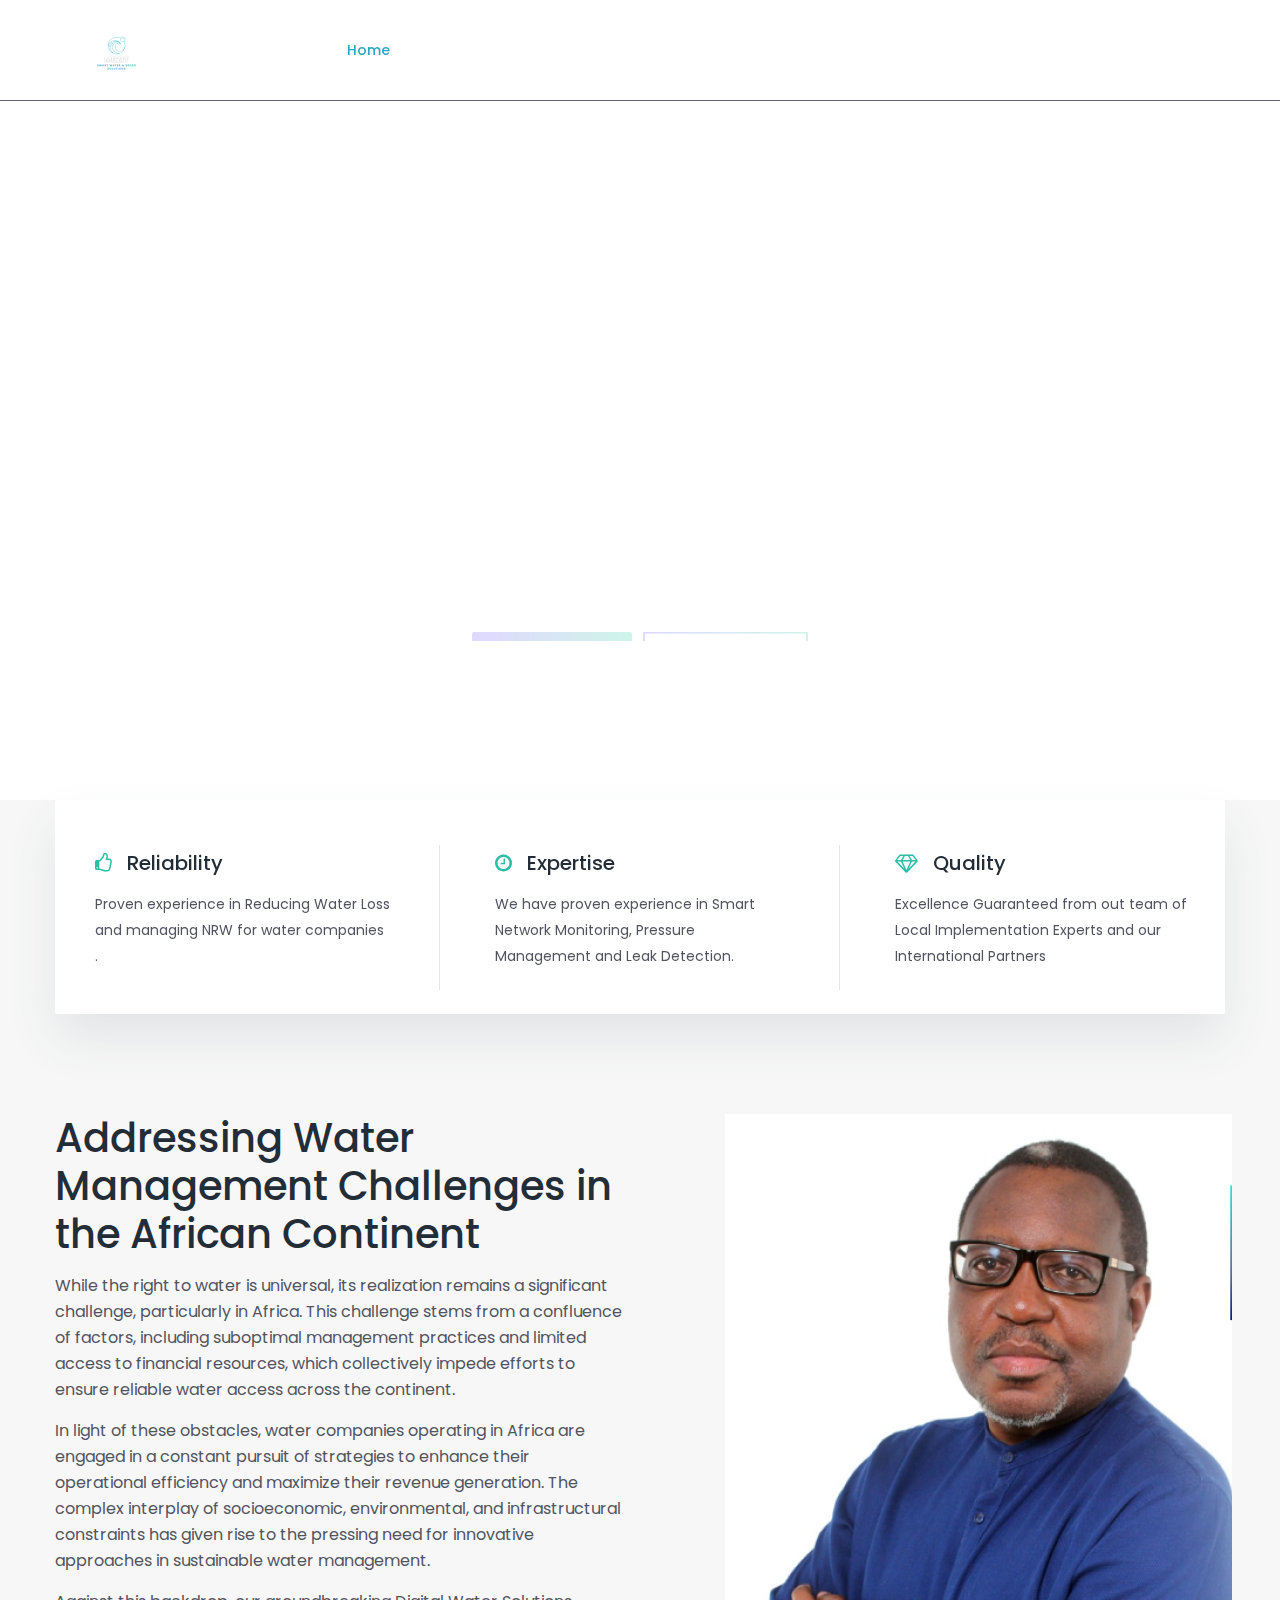
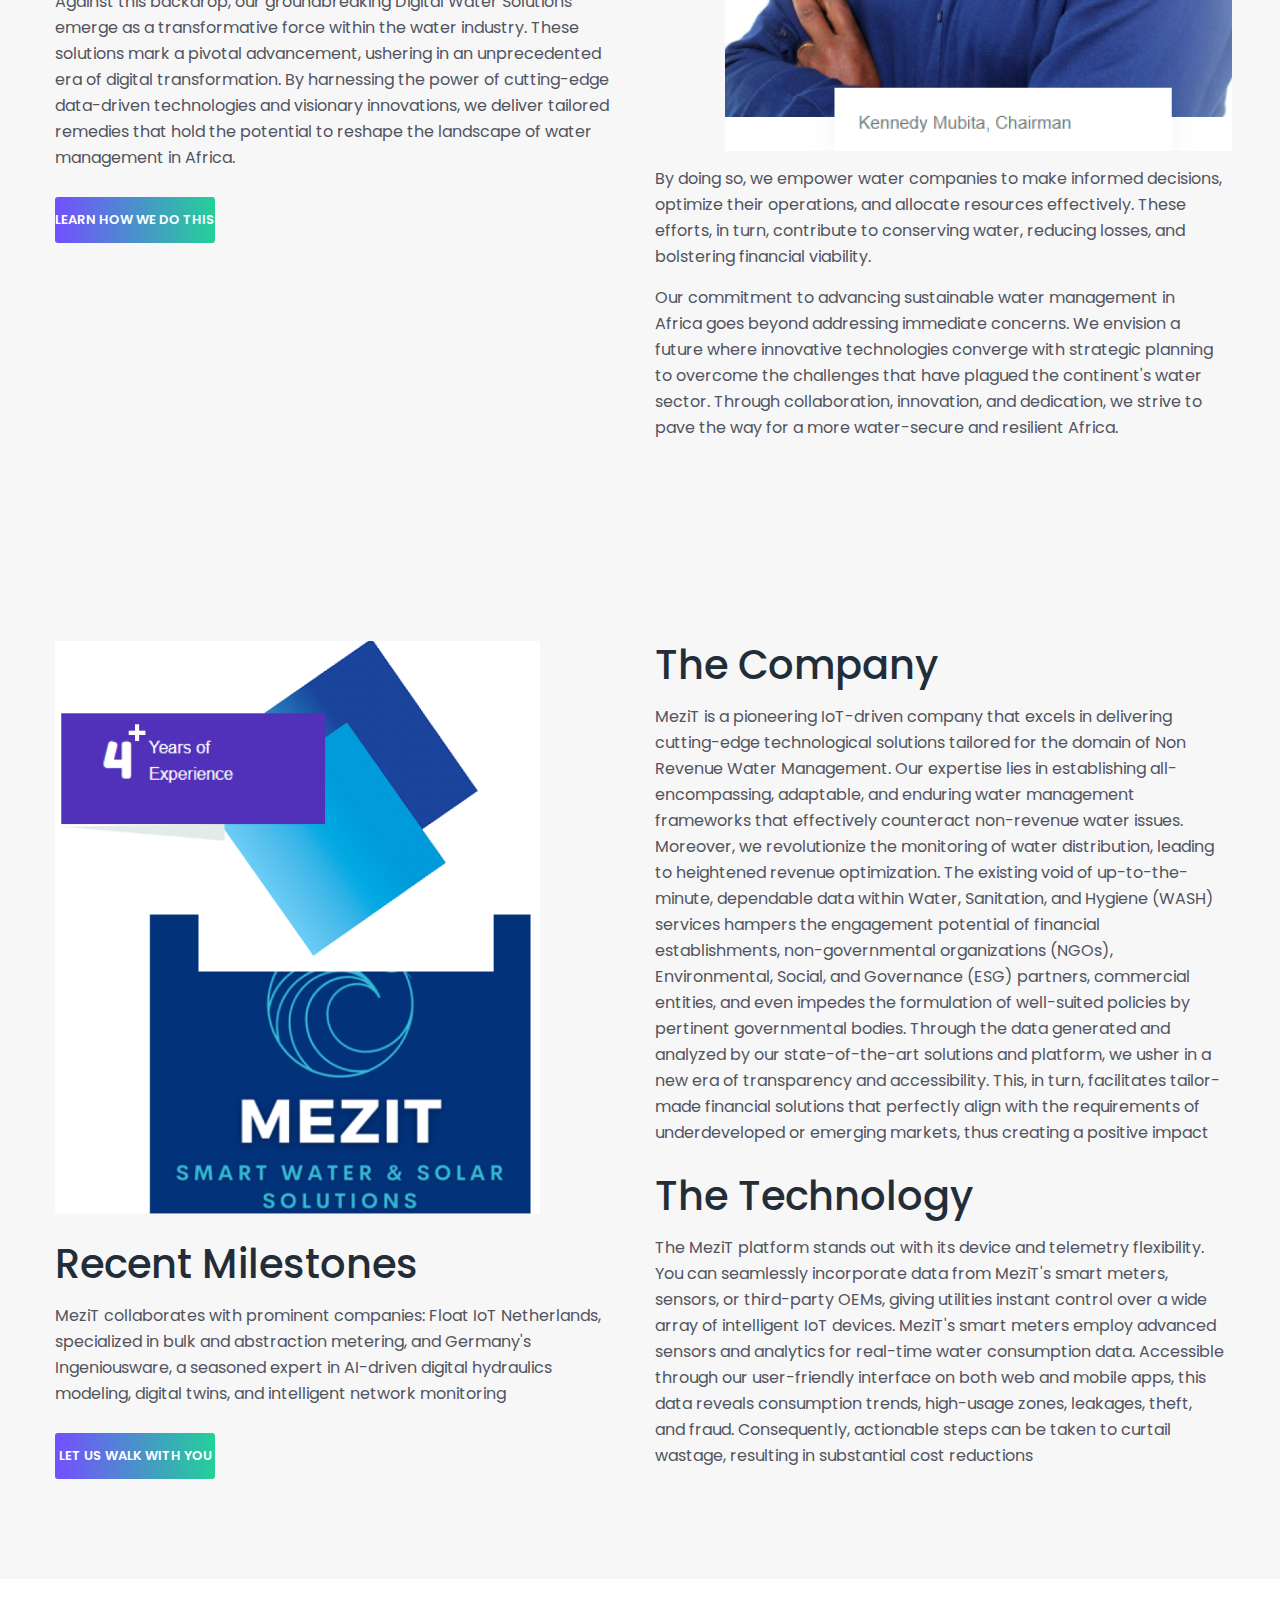
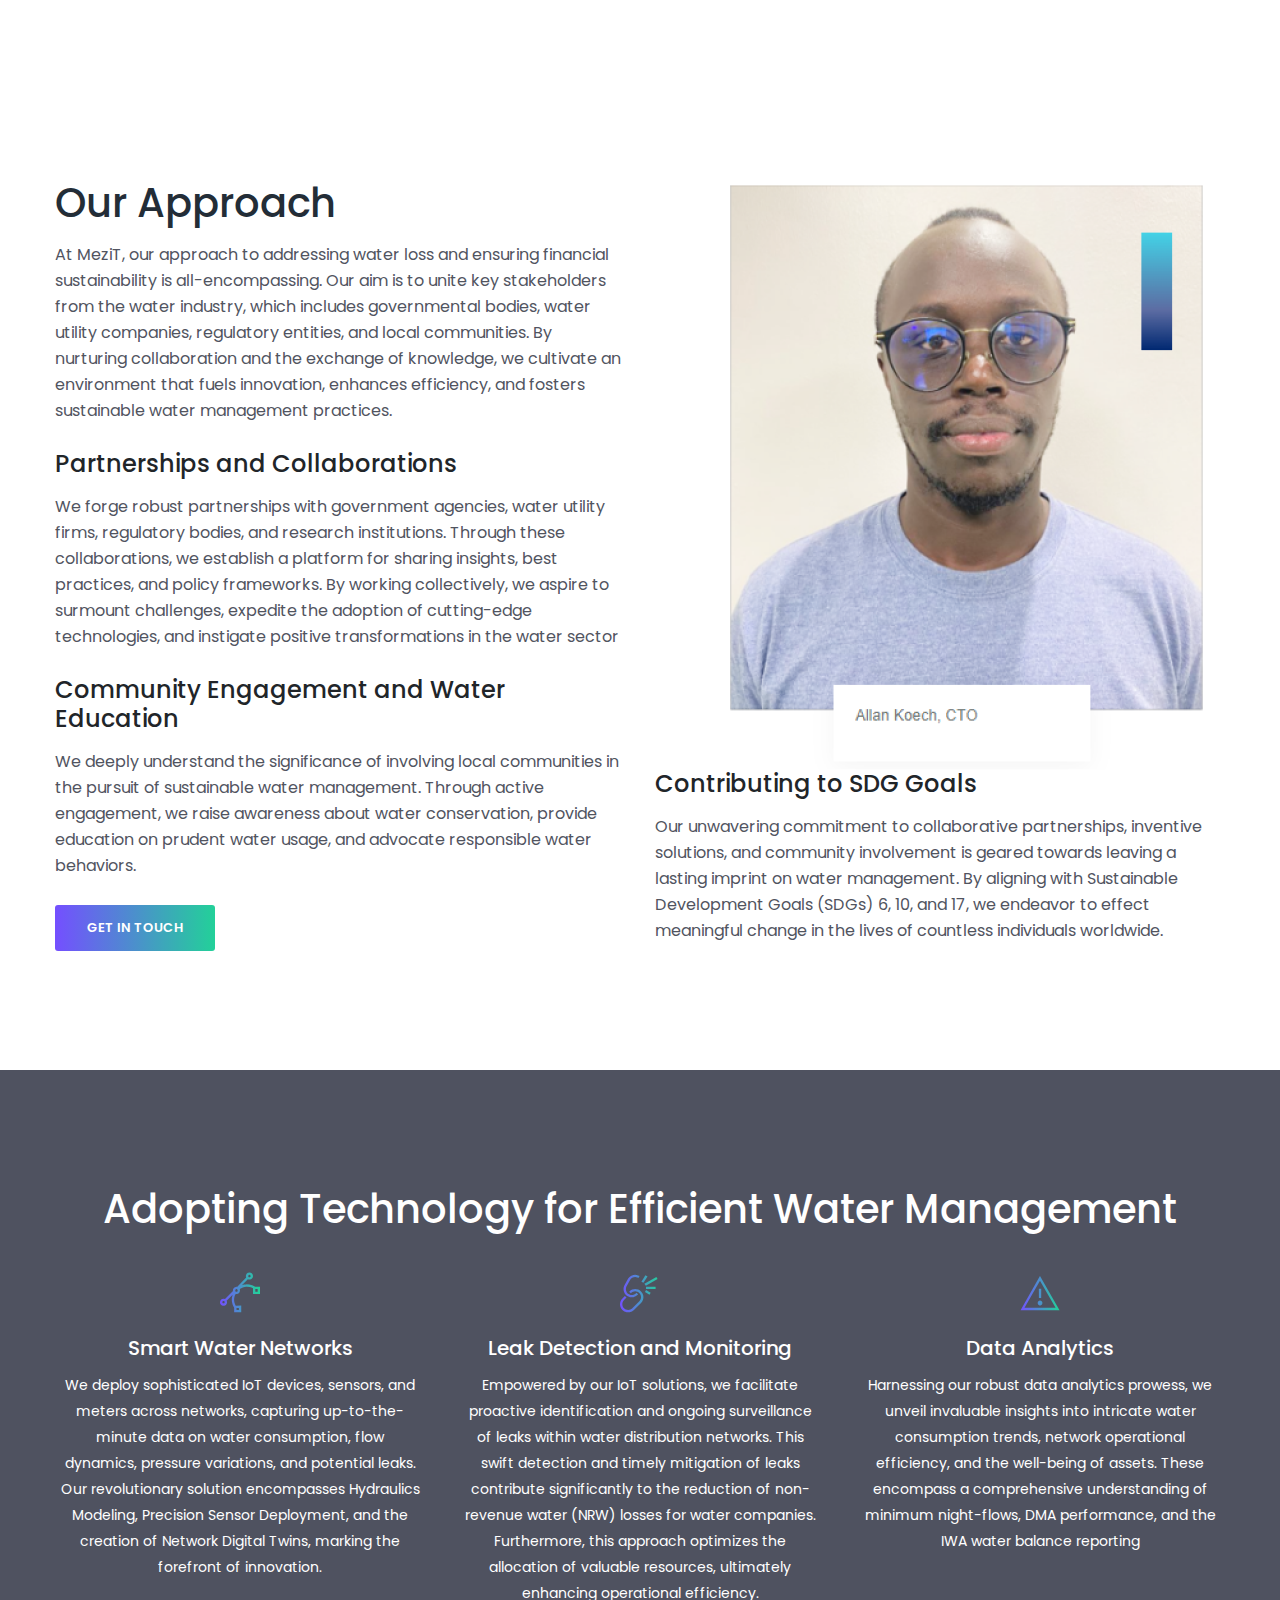
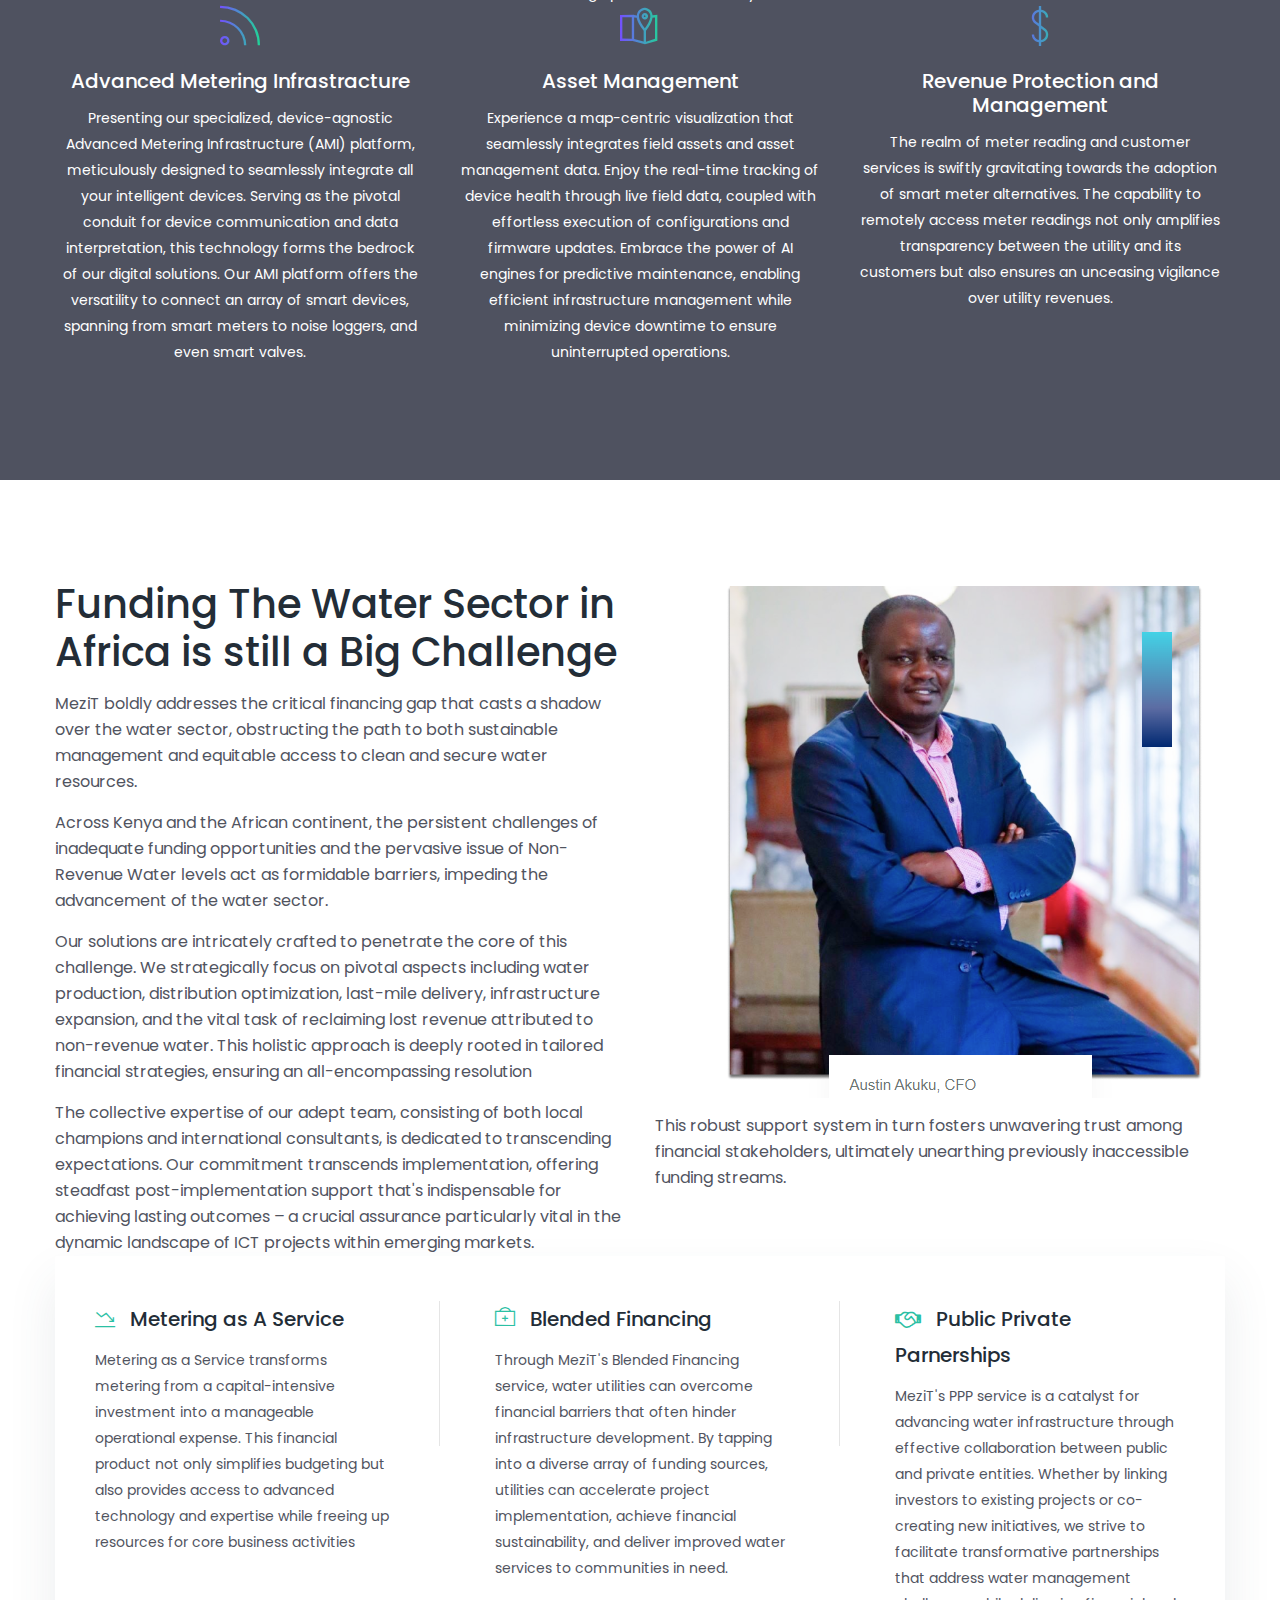
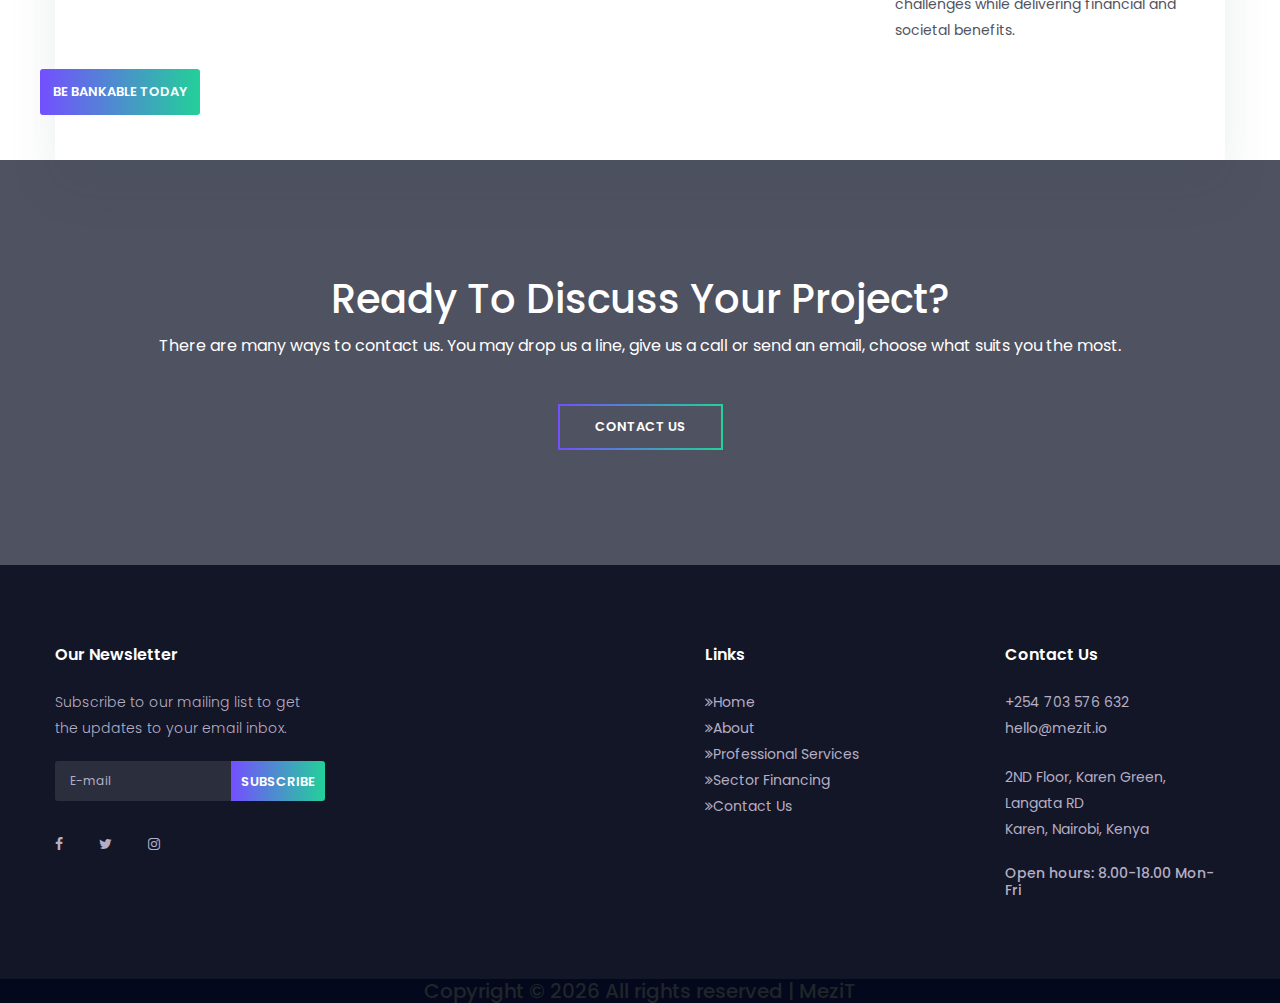
==== index.html @ 2f97278d "first commit" ====
<!DOCTYPE html>
<html lang="en">


<!-- Mirrored from mezit.io/ by HTTrack Website Copier/3.x [XR&CO'2014], Tue, 05 Dec 2023 06:29:50 GMT -->
<head>
    <meta charset="utf-8">
    <meta http-equiv="X-UA-Compatible" content="IE=edge">
    <meta name="viewport" content="width=device-width, initial-scale=1">

    <link rel="icon" href="img/fav-icon.png" type="image/x-icon" />
    <!-- The above 3 meta tags *must* come first in the head; any other head content must come *after* these tags -->
    <title>MeziT</title>

    <meta name="Description"
        content="MezIT addresses the financing gap in the water sector that hinders sustainable management and access to clean and safe water" />
    <!-- Icon css link -->
    <link href="css/font-awesome.min.css" rel="stylesheet">
    <link href="vendors/elegant-icon/style.css" rel="stylesheet">
    <link href="vendors/themify-icon/themify-icons.css" rel="stylesheet">
    <!-- Bootstrap -->
    <link href="css/bootstrap.min.css" rel="stylesheet">

    <!-- Rev slider css -->
    <link href="vendors/revolution/css/settings.css" rel="stylesheet">
    <link href="vendors/revolution/css/layers.css" rel="stylesheet">
    <link href="vendors/revolution/css/navigation.css" rel="stylesheet">
    <link href="vendors/animate-css/animate.css" rel="stylesheet">

    <!-- Extra plugin css -->
    <link href="vendors/owl-carousel/owl.carousel.min.css" rel="stylesheet">

    <link href="css/style.css" rel="stylesheet">
    <link href="css/responsive.css" rel="stylesheet">

    <!-- Global site tag (gtag.js) - Google Analytics -->
    <script async src="https://www.googletagmanager.com/gtag/js?id=UA-121784497-1"></script>
    <script>
        window.dataLayer = window.dataLayer || [];
        function gtag() { dataLayer.push(arguments); }
        gtag('js', new Date());

        gtag('config', 'UA-121784497-1');
    </script>


    <!-- HTML5 shim and Respond.js for IE8 support of HTML5 elements and media queries -->
    <!-- WARNING: Respond.js doesn't work if you view the page via file:// -->
    <!--[if lt IE 9]>
        <script src="https://oss.maxcdn.com/html5shiv/3.7.3/html5shiv.min.js"></script>
        <script src="https://oss.maxcdn.com/respond/1.4.2/respond.min.js"></script>
        <![endif]-->
</head>

<body>

    <!--================Search Area =================-->
    <section class="search_area">
        <div class="search_inner">
            <input type="text" placeholder="Enter Your Search...">
            <i class="ti-close"></i>
        </div>
    </section>
    <!--================End Search Area =================-->

    <!--================Header Menu Area =================-->
    <header class="main_menu_area">
        <nav class="navbar navbar-expand-lg navbar-light bg-light">
            <a class="navbar-brand" href="#"><img src="img/darklogo.png" alt=""></a>
            <button class="navbar-toggler" type="button" data-toggle="collapse" data-target="#navbarSupportedContent"
                aria-controls="navbarSupportedContent" aria-expanded="false" aria-label="Toggle navigation">
                <span></span>
                <span></span>
                <span></span>
            </button>

            <div class="collapse navbar-collapse" id="navbarSupportedContent">
                <ul class="navbar-nav mr-auto">
                    <li class="nav-item active"><a class="nav-link" href="index.html">Home</a></li>
                    <li class="nav-item"><a class="nav-link" href="index.html#aboutus">About us</a></li>
                    <li class="nav-item"><a class="nav-link" href="index.html#services">Professional Services</a></li>
                    <li class="nav-item"><a class="nav-link" href="index.html#financing">Sector Financing</a>
                    <li>
                    <li class="nav-item"><a class="nav-link" href="contact-us.html">Contact</a></li>
                </ul>
                <ul class="navbar-nav justify-content-end">
                    <li><a href="#"><i class="icon_search"></i></a></li>
                    <li><a href="#"><i class="icon_bag_alt"></i></a></li>
                </ul>
            </div>
        </nav>
    </header>
    <!--================End Header Menu Area =================-->

    <!--================Slider Area =================-->
    <section class="main_slider_area">
        <div id="main_slider" class="rev_slider" data-version="5.3.1.6">
            <ul>
                <li data-index="rs-2946" data-transition="slidevertical" data-slotamount="1" data-hideafterloop="0"
                    data-hideslideonmobile="off" data-easein="default" data-easeout="default" data-masterspeed="1000"
                    data-rotate="0" data-fstransition="fade" data-fsmasterspeed="1500" data-fsslotamount="10"
                    data-saveperformance="off" data-title="Intro" data-param1="" data-param2="" data-param3=""
                    data-param4="" data-param5="" data-param6="" data-param7="" data-param8="" data-param9=""
                    data-param10="" data-description="">
                    <!-- MAIN IMAGE -->
                    <img src="img/home-slider/weisheng2.gif" alt=""
                        data-bgposition="center center" data-bgfit="cover" data-bgrepeat="no-repeat" class="rev-slidebg"
                        data-no-retina>
                    <!-- LAYER NR. 1 -->
                    <div class="slider_text_box">
                        <div class="tp-caption tp-resizeme secand_text"
                            data-x="['center','center','center','center','center','center']"
                            data-hoffset="['0','80','80','0']" data-y="['middle','middle','middle','middle']"
                            data-voffset="['0','0','0','0','0']" data-fontsize="['48','48','48','28','28','22']"
                            data-lineheight="['60','60','60','36','36','30']" data-width="100%" data-height="none"
                            data-whitespace="normal" data-type="text" data-responsive_offset="on"
                            data-transform_idle="o:1;"
                            data-frames="[{&quot;delay&quot;:10,&quot;speed&quot;:1500,&quot;frame&quot;:&quot;0&quot;,&quot;from&quot;:&quot;y:[100%];z:0;rX:0deg;rY:0;rZ:0;sX:1;sY:1;skX:0;skY:0;opacity:0;&quot;,&quot;mask&quot;:&quot;x:0px;y:[100%];s:inherit;e:inherit;&quot;,&quot;to&quot;:&quot;o:1;&quot;,&quot;ease&quot;:&quot;Power2.easeInOut&quot;},{&quot;delay&quot;:&quot;wait&quot;,&quot;speed&quot;:1500,&quot;frame&quot;:&quot;999&quot;,&quot;to&quot;:&quot;y:[175%];&quot;,&quot;mask&quot;:&quot;x:inherit;y:inherit;s:inherit;e:inherit;&quot;,&quot;ease&quot;:&quot;Power2.easeInOut&quot;}]"
                            data-textAlign="['center','center','center','center','center','center']"
                            style="z-index: 8;font-family:'Poppins', sans-serif;font-weight:700;color:#fff;">NRW
                            Reduction Techniques and Solutions
                        </div>

                        <div class="tp-caption tp-resizeme slider_button"
                            data-x="['center','center','center','center','center','center']"
                            data-hoffset="['0','0','0','0']" data-y="['middle','middle','middle','middle']"
                            data-voffset="['130','130','130','100','100','100']" data-width="none" data-height="none"
                            data-whitespace="nowrap" data-type="text" data-responsive_offset="on"
                            data-frames="[{&quot;delay&quot;:10,&quot;speed&quot;:1500,&quot;frame&quot;:&quot;0&quot;,&quot;from&quot;:&quot;y:[100%];z:0;rX:0deg;rY:0;rZ:0;sX:1;sY:1;skX:0;skY:0;opacity:0;&quot;,&quot;mask&quot;:&quot;x:0px;y:[100%];s:inherit;e:inherit;&quot;,&quot;to&quot;:&quot;o:1;&quot;,&quot;ease&quot;:&quot;Power2.easeInOut&quot;},{&quot;delay&quot;:&quot;wait&quot;,&quot;speed&quot;:1500,&quot;frame&quot;:&quot;999&quot;,&quot;to&quot;:&quot;y:[175%];&quot;,&quot;mask&quot;:&quot;x:inherit;y:inherit;s:inherit;e:inherit;&quot;,&quot;ease&quot;:&quot;Power2.easeInOut&quot;}]"
                            data-textAlign="['center','center','center','center','center','center']">
                            <a class="bg_btn" href="index-2.html#aboutus">About Us</a>
                            <a class="tp_btn" href="contact-us.html">Talk to Us</a>
                        </div>
                    </div>
                </li>

                <li data-index="rs-2947" data-transition="slidevertical" data-slotamount="1" data-hideafterloop="0"
                    data-hideslideonmobile="off" data-easein="default" data-easeout="default" data-masterspeed="1000"
                    data-rotate="0" data-fstransition="fade" data-fsmasterspeed="1500" data-fsslotamount="7"
                    data-saveperformance="off" data-title="Intro" data-param1="" data-param2="" data-param3=""
                    data-param4="" data-param5="" data-param6="" data-param7="" data-param8="" data-param9=""
                    data-param10="" data-description="">
                    <!-- MAIN IMAGE -->
                    <img src="img/home-slider/download.gif" alt=""
                        data-bgposition="center center" data-bgfit="cover" data-bgrepeat="no-repeat" class="rev-slidebg"
                        data-no-retina>
                    <!-- LAYER NR. 1 -->
                    <div class="slider_text_box">
                        <div class="tp-caption tp-resizeme secand_text"
                            data-x="['center','center','center','center','center','center']"
                            data-hoffset="['0','80','80','0']" data-y="['middle','middle','middle','middle']"
                            data-voffset="['0','0','0','0','0']" data-fontsize="['48','48','48','28','28','22']"
                            data-lineheight="['60','60','60','36','36','30']" data-width="100%" data-height="none"
                            data-whitespace="normal" data-type="text" data-responsive_offset="on"
                            data-transform_idle="o:1;"
                            data-frames="[{&quot;delay&quot;:10,&quot;speed&quot;:1500,&quot;frame&quot;:&quot;0&quot;,&quot;from&quot;:&quot;y:[100%];z:0;rX:0deg;rY:0;rZ:0;sX:1;sY:1;skX:0;skY:0;opacity:0;&quot;,&quot;mask&quot;:&quot;x:0px;y:[100%];s:inherit;e:inherit;&quot;,&quot;to&quot;:&quot;o:1;&quot;,&quot;ease&quot;:&quot;Power2.easeInOut&quot;},{&quot;delay&quot;:&quot;wait&quot;,&quot;speed&quot;:1500,&quot;frame&quot;:&quot;999&quot;,&quot;to&quot;:&quot;y:[175%];&quot;,&quot;mask&quot;:&quot;x:inherit;y:inherit;s:inherit;e:inherit;&quot;,&quot;ease&quot;:&quot;Power2.easeInOut&quot;}]"
                            data-textAlign="['center','center','center','center','center','center']"
                            style="z-index: 8;font-family:'Poppins', sans-serif;font-weight:700;color:#fff;">Sustainable
                            Water Management Consultancy
                        </div>

                        <div class="tp-caption tp-resizeme slider_button"
                            data-x="['center','center','center','center','center','center']"
                            data-hoffset="['0','0','0','0']" data-y="['middle','middle','middle','middle']"
                            data-voffset="['130','130','130','100','100','100']" data-width="none" data-height="none"
                            data-whitespace="nowrap" data-type="text" data-responsive_offset="on"
                            data-frames="[{&quot;delay&quot;:10,&quot;speed&quot;:1500,&quot;frame&quot;:&quot;0&quot;,&quot;from&quot;:&quot;y:[100%];z:0;rX:0deg;rY:0;rZ:0;sX:1;sY:1;skX:0;skY:0;opacity:0;&quot;,&quot;mask&quot;:&quot;x:0px;y:[100%];s:inherit;e:inherit;&quot;,&quot;to&quot;:&quot;o:1;&quot;,&quot;ease&quot;:&quot;Power2.easeInOut&quot;},{&quot;delay&quot;:&quot;wait&quot;,&quot;speed&quot;:1500,&quot;frame&quot;:&quot;999&quot;,&quot;to&quot;:&quot;y:[175%];&quot;,&quot;mask&quot;:&quot;x:inherit;y:inherit;s:inherit;e:inherit;&quot;,&quot;ease&quot;:&quot;Power2.easeInOut&quot;}]"
                            data-textAlign="['center','center','center','center','center','center']">
                            <a class="bg_btn" href="index-2.html#aboutus">About Us</a>
                            <a class="tp_btn" href="contact-us.html">Talk to Us</a>
                        </div>
                    </div>
                </li>
                <li data-index="rs-2948" data-transition="slidevertical" data-slotamount="1" data-hideafterloop="0"
                    data-hideslideonmobile="off" data-easein="default" data-easeout="default" data-masterspeed="1000"
                    data-rotate="0" data-fstransition="fade" data-fsmasterspeed="1500" data-fsslotamount="7"
                    data-saveperformance="off" data-title="Intro" data-param1="" data-param2="" data-param3=""
                    data-param4="" data-param5="" data-param6="" data-param7="" data-param8="" data-param9=""
                    data-param10="" data-description="">
                    <!-- MAIN IMAGE -->
                    <img src="img/home-slider/sustainable.gif" alt=""
                        data-bgposition="center center" data-bgfit="cover" data-bgrepeat="no-repeat" class="rev-slidebg"
                        data-no-retina>
                    <!-- LAYER NR. 1 -->
                    <div class="slider_text_box">
                        <div class="tp-caption tp-resizeme secand_text"
                            data-x="['center','center','center','center','center','center']"
                            data-hoffset="['0','80','80','0']" data-y="['middle','middle','middle','middle']"
                            data-voffset="['0','0','0','0','0']" data-fontsize="['48','48','48','28','28','22']"
                            data-lineheight="['60','60','60','36','36','30']" data-width="100%" data-height="none"
                            data-whitespace="normal" data-type="text" data-responsive_offset="on"
                            data-transform_idle="o:1;"
                            data-frames="[{&quot;delay&quot;:10,&quot;speed&quot;:1500,&quot;frame&quot;:&quot;0&quot;,&quot;from&quot;:&quot;y:[100%];z:0;rX:0deg;rY:0;rZ:0;sX:1;sY:1;skX:0;skY:0;opacity:0;&quot;,&quot;mask&quot;:&quot;x:0px;y:[100%];s:inherit;e:inherit;&quot;,&quot;to&quot;:&quot;o:1;&quot;,&quot;ease&quot;:&quot;Power2.easeInOut&quot;},{&quot;delay&quot;:&quot;wait&quot;,&quot;speed&quot;:1500,&quot;frame&quot;:&quot;999&quot;,&quot;to&quot;:&quot;y:[175%];&quot;,&quot;mask&quot;:&quot;x:inherit;y:inherit;s:inherit;e:inherit;&quot;,&quot;ease&quot;:&quot;Power2.easeInOut&quot;}]"
                            data-textAlign="['center','center','center','center','center','center']"
                            style="z-index: 8;font-family:'Poppins', sans-serif;font-weight:700;color:#fff;">
                            Tailor Made Utility Financing & Consultancy
                        </div>

                        <div class="tp-caption tp-resizeme slider_button"
                            data-x="['center','center','center','center','center','center']"
                            data-hoffset="['0','0','0','0']" data-y="['middle','middle','middle','middle']"
                            data-voffset="['130','130','130','100','100','100']" data-width="none" data-height="none"
                            data-whitespace="nowrap" data-type="text" data-responsive_offset="on"
                            data-frames="[{&quot;delay&quot;:10,&quot;speed&quot;:1500,&quot;frame&quot;:&quot;0&quot;,&quot;from&quot;:&quot;y:[100%];z:0;rX:0deg;rY:0;rZ:0;sX:1;sY:1;skX:0;skY:0;opacity:0;&quot;,&quot;mask&quot;:&quot;x:0px;y:[100%];s:inherit;e:inherit;&quot;,&quot;to&quot;:&quot;o:1;&quot;,&quot;ease&quot;:&quot;Power2.easeInOut&quot;},{&quot;delay&quot;:&quot;wait&quot;,&quot;speed&quot;:1500,&quot;frame&quot;:&quot;999&quot;,&quot;to&quot;:&quot;y:[175%];&quot;,&quot;mask&quot;:&quot;x:inherit;y:inherit;s:inherit;e:inherit;&quot;,&quot;ease&quot;:&quot;Power2.easeInOut&quot;}]"
                            data-textAlign="['center','center','center','center','center','center']">
                            <a class="bg_btn" href="index-2.html#aboutus">About Us</a>
                            <a class="tp_btn" href="contact-us.html">Talk to Us</a>
                        </div>
                    </div>
                </li>
            </ul>
        </div>
    </section>
    <!--================End Slider Area =================-->

    <!--================Creative Feature Area =================-->
    <section class="creative_feature_area">
        <div class="container">
            <div class="c_feature_box">
                <div class="row">
                    <div class="col-lg-4">
                        <div class="c_box_item">
                            <a href="#">
                                <h4><i class="fa fa-thumbs-o-up" aria-hidden="true"></i> Reliability</h4>
                            </a>
                            <p>Proven experience in Reducing Water Loss and managing NRW for water companies . </p>
                        </div>
                    </div>
                    <div class="col-lg-4">
                        <div class="c_box_item">
                            <a href="#">
                                <h4><i class="fa fa-clock-o" aria-hidden="true"></i> Expertise</h4>
                            </a>
                            <p>We have proven experience in Smart Network Monitoring, Pressure Management and Leak
                                Detection. </p>
                        </div>
                    </div>
                    <div class="col-lg-4">
                        <div class="c_box_item">
                            <a href="#">
                                <h4><i class="fa fa-diamond" aria-hidden="true"></i> Quality</h4>
                            </a>
                            <p>Excellence Guaranteed from out team of Local Implementation Experts and our International
                                Partners</p>
                        </div>
                    </div>
                </div>
            </div>
            <div class="digital_feature p_100">
                <div class="row">
                    <div class="col-lg-6">

                        <div class="main_title">
                            <h2>Addressing Water Management Challenges in the African Continent
                            </h2>

                            <p>
                                While the right to water is universal, its realization remains a significant challenge,
                                particularly in Africa. This challenge stems from a confluence of factors, including
                                suboptimal management practices and limited access to financial resources, which
                                collectively impede efforts to ensure reliable water access across the continent.
                            </p>
                            <p>
                                In light of these obstacles, water companies operating in Africa are engaged in a
                                constant pursuit of strategies to enhance their operational efficiency and maximize
                                their revenue generation. The complex interplay of socioeconomic, environmental, and
                                infrastructural constraints has given rise to the pressing need for innovative
                                approaches in sustainable water management.
                            </p>
                            <p>
                                Against this backdrop, our groundbreaking Digital Water Solutions emerge as a
                                transformative force within the water industry. These solutions mark a pivotal
                                advancement, ushering in an unprecedented era of digital transformation. By harnessing
                                the power of cutting-edge data-driven technologies and visionary innovations, we deliver
                                tailored remedies that hold the potential to reshape the landscape of water management
                                in Africa.
                            </p>
                        </div>
                        <br>
                        <a class="bg_btn" href="contact-us.html">Learn How we do this</a>

                    </div>
                    <div class="col-lg-6">
                        <div class="d_feature_img">
                            <img src="img/kennedy.PNG" alt="">
                        </div>
                        <div class="main_title">
                            <p>
                                By doing so, we empower water companies to make informed decisions, optimize their
                                operations, and allocate resources effectively. These efforts, in turn, contribute to
                                conserving water, reducing losses, and bolstering financial viability.
                            </p>
                            <p>
                                Our commitment to advancing sustainable water management in Africa goes beyond
                                addressing immediate concerns. We envision a future where innovative technologies
                                converge with strategic planning to overcome the challenges that have plagued the
                                continent's water sector. Through collaboration, innovation, and dedication, we strive
                                to pave the way for a more water-secure and resilient Africa.
                            </p>

                        </div>
                    </div>
                </div>
            </div>
        </div>
    </section>
    <!--================End Creative Feature Area =================-->

    <!--================Industries Area =================-->
    <section class="creative_feature_area" id="aboutus">
        <div class="container">
            <div class="digital_feature p_100">
                <div class="row">
                    <div class="col-lg-6">
                        <div class="indus_img">
                            <img src="img/aboutus2.png"
                                alt="ABOUT MEZIT">
                        </div>
                        <div class="main_title">
                            <br>
                            <h2>Recent Milestones</h2>
                            <p>MeziT collaborates with prominent companies: Float IoT Netherlands, specialized in bulk
                                and abstraction metering, and Germany's Ingeniousware, a seasoned expert in AI-driven
                                digital hydraulics modeling, digital twins, and intelligent network monitoring</p>
                            <br>
                            <a class="bg_btn" href="contact-us.html">Let Us Walk With you</a>
                        </div>
                    </div>
                    <div class="col-lg-6">
                        <div class="main_title">
                            <h2>The Company</h2>
                            <p>MeziT is a pioneering IoT-driven company that excels in delivering cutting-edge
                                technological solutions tailored for the domain of Non Revenue Water Management. Our
                                expertise lies in establishing all-encompassing, adaptable, and enduring water
                                management frameworks that effectively counteract non-revenue water issues. Moreover, we
                                revolutionize the monitoring of water distribution, leading to heightened revenue
                                optimization.

                                The existing void of up-to-the-minute, dependable data within Water, Sanitation, and
                                Hygiene (WASH) services hampers the engagement potential of financial establishments,
                                non-governmental organizations (NGOs), Environmental, Social, and Governance (ESG)
                                partners, commercial entities, and even impedes the formulation of well-suited policies
                                by pertinent governmental bodies.

                                Through the data generated and analyzed by our state-of-the-art solutions and platform,
                                we usher in a new era of transparency and accessibility. This, in turn, facilitates
                                tailor-made financial solutions that perfectly align with the requirements of
                                underdeveloped or emerging markets, thus creating a positive impact </p>

                            <br>
                            <h2>The Technology</h2>
                            <p>The MeziT platform stands out with its device and telemetry flexibility. You can
                                seamlessly incorporate data from MeziT's smart meters, sensors, or third-party OEMs,
                                giving utilities instant control over a wide array of intelligent IoT devices. MeziT's
                                smart meters employ advanced sensors and analytics for real-time water consumption data.
                                Accessible through our user-friendly interface on both web and mobile apps, this data
                                reveals consumption trends, high-usage zones, leakages, theft, and fraud. Consequently,
                                actionable steps can be taken to curtail wastage, resulting in substantial cost
                                reductions</p>

                        </div>
                    </div>
                </div>
            </div>
        </div>
    </section>


    <section class="industries_area" id="ourapproach">
        <div class="container">
            <div class="digital_feature p_100">
                <div class="row">
                    <div class="col-lg-6">
                        <div class="main_title">
                            <h2>Our Approach</h2>
                            <p>
                                At MeziT, our approach to addressing water loss and ensuring financial sustainability is
                                all-encompassing. Our aim is to unite key stakeholders from the water industry, which
                                includes governmental bodies, water utility companies, regulatory entities, and local
                                communities. By nurturing collaboration and the exchange of knowledge, we cultivate an
                                environment that fuels innovation, enhances efficiency, and fosters sustainable water
                                management practices.
                            </p>
                            <br>
                            <h4>Partnerships and Collaborations</h4>
                            <p>
                                We forge robust partnerships with government agencies, water utility firms, regulatory
                                bodies, and research institutions. Through these collaborations, we establish a platform
                                for sharing insights, best practices, and policy frameworks. By working collectively, we
                                aspire to surmount challenges, expedite the adoption of cutting-edge technologies, and
                                instigate positive transformations in the water sector
                            </p>
                            <br>
                            <h4>Community Engagement and Water Education</h4>
                            <p>
                                We deeply understand the significance of involving local communities in the pursuit of
                                sustainable water management. Through active engagement, we raise awareness about water
                                conservation, provide education on prudent water usage, and advocate responsible water
                                behaviors.
                            </p>
                            <br>

                            <a class="bg_btn" href="contact-us.html">Get in touch</a>
                        </div>
                    </div>
                    <div class="col-lg-6">
                        <div class="d_feature_img">
                            <img src="img/allancto.PNG" alt="CTO">
                        </div>
                        <div class="main_title">
                            <h4>Contributing to SDG Goals</h4>
                            <p>
                                Our unwavering commitment to collaborative partnerships, inventive solutions, and
                                community involvement is geared towards leaving a lasting imprint on water management.
                                By aligning with Sustainable Development Goals (SDGs) 6, 10, and 17, we endeavor to
                                effect meaningful change in the lives of countless individuals worldwide.
                            </p>
                            <br>
                        </div>
                    </div>
                </div>
            </div>
        </div>
    </section>





    <!--================End Industries Area =================-->

    <!--================Our Service Area =================-->
    <section class="service_area" id="services">
        <div class="container">
            <div class="center_title">
                <h2>Adopting Technology for Efficient Water Management</h2>
                <h4></h4>
            </div>
            <div class="row service_item_inner">
                <div class="col-lg-4">
                    <div class="service_item">
                        <i class="ti-vector"></i>
                        <h4>Smart Water Networks</h4>
                        <p>We deploy sophisticated IoT devices, sensors, and meters across networks, capturing up-to-the-minute data on water
                        consumption, flow dynamics, pressure variations, and potential leaks. Our revolutionary solution encompasses Hydraulics
                        Modeling, Precision Sensor Deployment, and the creation of Network Digital Twins, marking the forefront of innovation.</p>
                    </div>
                </div>
                <div class="col-lg-4">
                    <div class="service_item">
                        <i class="ti-unlink"></i>
                        <h4>Leak Detection and Monitoring</h4>
                        <p>Empowered by our IoT solutions, we facilitate proactive identification and ongoing surveillance of leaks within water
                        distribution networks. This swift detection and timely mitigation of leaks contribute significantly to the reduction of
                        non-revenue water (NRW) losses for water companies. Furthermore, this approach optimizes the allocation of valuable
                        resources, ultimately enhancing operational efficiency.
                        </p>
                    </div>
                </div>
                <div class="col-lg-4">
                    <div class="service_item">
                        <i class="ti-alert"></i>
                        <h4>Data Analytics </h4>
                        <p>Harnessing our robust data analytics prowess, we unveil invaluable insights into intricate water consumption trends,
                        network operational efficiency, and the well-being of assets. These encompass a comprehensive understanding of minimum
                        night-flows, DMA performance, and the IWA water balance reporting</p>
                    </div>
                </div>
            </div>
            <div class="row service_item_inner">
                <div class="col-lg-4">
                    <div class="service_item">
                        <i class="ti-rss-alt"></i>
                        <h4>Advanced Metering Infrastracture</h4>
                        <p>Presenting our specialized, device-agnostic Advanced Metering Infrastructure (AMI) platform, meticulously designed to
                        seamlessly integrate all your intelligent devices. Serving as the pivotal conduit for device communication and data
                        interpretation, this technology forms the bedrock of our digital solutions. Our AMI platform offers the versatility to
                        connect an array of smart devices, spanning from smart meters to noise loggers, and even smart valves.</p>
                    </div>
                </div>
                <div class="col-lg-4">
                    <div class="service_item">
                        <i class="ti-map-alt"></i>
                        <h4>Asset Management </h4>
                        <p>Experience a map-centric visualization that seamlessly integrates field assets and asset management data. Enjoy the
                        real-time tracking of device health through live field data, coupled with effortless execution of configurations and
                        firmware updates. Embrace the power of AI engines for predictive maintenance, enabling efficient infrastructure
                        management while minimizing device downtime to ensure uninterrupted operations.
                        </p>
                    </div>
                </div>
                <div class="col-lg-4">
                    <div class="service_item">
                        <i class="ti-money"></i>
                        <h4>Revenue Protection and Management</h4>
                        <p>The realm of meter reading and customer services is swiftly gravitating towards the adoption of smart meter
                        alternatives. The capability to remotely access meter readings not only amplifies transparency between the utility and
                        its customers but also ensures an unceasing vigilance over utility revenues.</p>
                    </div>
                </div>
            </div>
        </div>
    </section>
    <!--================End Our Service Area =================-->

    <!--================Testimonials Area =================-->


    <section class="testimonials_area" id="financing">
        <div class="container">

            <div class="digital_feature p_100">
                <div class="row">
                    <div class="col-lg-6">
                        <div class="main_title">
                            <h2>Funding The Water Sector in Africa is still a Big Challenge
                            </h2>
                            <p>
                                MeziT boldly addresses the critical financing gap that casts a shadow over the water
                                sector, obstructing the path to both sustainable management and equitable access to
                                clean and secure water resources.
                            </p>

                            <p>
                                Across Kenya and the African continent, the persistent challenges of inadequate funding
                                opportunities and the pervasive issue of Non-Revenue Water levels act as formidable
                                barriers, impeding the advancement of the water sector.
                            </p>

                            <p>
                                Our solutions are intricately crafted to penetrate the core of this challenge. We
                                strategically focus on pivotal aspects including water production, distribution
                                optimization, last-mile delivery, infrastructure expansion, and the vital task of
                                reclaiming lost revenue attributed to non-revenue water. This holistic approach is
                                deeply rooted in tailored financial strategies, ensuring an all-encompassing resolution
                            </p>
                            <p>
                                The collective expertise of our adept team, consisting of both local champions and
                                international consultants, is dedicated to transcending expectations. Our commitment
                                transcends implementation, offering steadfast post-implementation support that's
                                indispensable for achieving lasting outcomes – a crucial assurance particularly vital in
                                the dynamic landscape of ICT projects within emerging markets.
                            </p>
                        </div>
                    </div>
                    <div class="col-lg-6">
                        <div class="d_feature_img">
                            <img src="img/austin.PNG" alt="FINANCE">
                        </div>
                        <div class="main_title">
                            <p>
                                This robust support system in turn fosters unwavering trust among financial
                                stakeholders, ultimately unearthing previously inaccessible funding streams.
                            </p>
                        </div>
                    </div>
                </div>
            </div>
            <div class="c_feature_box">
                <div class="row">
                    <div class="col-lg-4">
                        <div class="c_box_item">
                            <a href="#">
                                <h4><i class="ti-stats-down" aria-hidden="true"></i> Metering as A Service</h4>
                            </a>
                            <p>Metering as a Service transforms metering from a capital-intensive investment into a manageable operational expense.
                            This financial product not only simplifies budgeting but also provides access to advanced technology and expertise while
                            freeing up resources for core business activities</p>
                        </div>
                    </div>
                    <div class="col-lg-4">
                        <div class="c_box_item">
                            <a href="#">
                                <h4><i class="ti-support" aria-hidden="true"></i> Blended Financing</h4>
                            </a>
                            <p>Through MeziT's Blended Financing service, water utilities can overcome financial barriers that often hinder
                            infrastructure development. By tapping into a diverse array of funding sources, utilities can accelerate project
                            implementation, achieve financial sustainability, and deliver improved water services to communities in need.</p>
                        </div>
                    </div>
                    <div class="col-lg-4">
                        <div class="c_box_item">
                            <a href="#">
                                <h4><i class="fa fa-handshake-o" aria-hidden="true"></i> Public Private Parnerships</h4>
                            </a>
                            <p>MeziT's PPP service is a catalyst for advancing water infrastructure through effective collaboration between public and
                            private entities. Whether by linking investors to existing projects or co-creating new initiatives, we strive to
                            facilitate transformative partnerships that address water management challenges while delivering financial and societal
                            benefits.</p>
                        </div>
                    </div>
                </div>
                <br>
                <div class="row">
                    <a class="bg_btn" href="contact-us.html">be bankable today</a>
                </div>
            </div>
        </div>
    </section>
    <!--================End Testimonials Area =================-->

    <!--================Project Area =================-->
    <section class="project_area">
        <div class="container">
            <div class="project_inner">
                <div class="center_title">
                    <h2>Ready To Discuss Your Project? </h2>
                    <p>There are many ways to contact us. You may drop us a line, give us a call or send an email,
                        choose what suits you the most.</p>
                </div>
                <a class="tp_btn" href="contact-us.html">CONTACT US</a>
            </div>
        </div>
    </section>
    <!--================End Project Area =================-->

    <!--================Latest News Area =================-->
    <section class="latest_news_area p_100" style="display:none">
        <div class="container">
            <div class="b_center_title">
                <h2>Latest News</h2>
                <p>We Are A Creative Digital Agency. Focused on Growing Brands Online</p>
            </div>
            <div class="l_news_inner">
                <div class="row">
                    <div class="col-lg-4 col-md-6">
                        <div class="l_news_item">
                            <div class="l_news_img"><a href="#"><img class="img-fluid"
                                        src="../mezitwebassets.azureedge.net/newwebsiteimages/blog/l-news/l-news-1.jpg"
                                        alt=""></a></div>
                            <div class="l_news_content">
                                <a href="#">
                                    <h4>We Create Experiences</h4>
                                </a>
                                <p>The Fancy that recognize the talent and effort of the best web designers, develop-ers
                                    and agencies in the world.</p>
                                <a class="more_btn" href="#">Learn More</a>
                            </div>
                        </div>
                    </div>
                    <div class="col-lg-4 col-md-6">
                        <div class="l_news_item">
                            <div class="l_news_img"><a href="#"><img class="img-fluid"
                                        src="../mezitwebassets.azureedge.net/newwebsiteimages/blog/l-news/l-news-2.jpg"
                                        alt=""></a></div>
                            <div class="l_news_content">
                                <a href="#">
                                    <h4>Simple, Fast And Fun</h4>
                                </a>
                                <p>The Fancy that recognize the talent and effort of the best web designers, develop-ers
                                    and agencies in the world.</p>
                                <a class="more_btn" href="#">Learn More</a>
                            </div>
                        </div>
                    </div>
                    <div class="col-lg-4 col-md-6">
                        <div class="l_news_item">
                            <div class="l_news_img"><a href="#"><img class="img-fluid"
                                        src="../mezitwebassets.azureedge.net/newwebsiteimages/blog/l-news/l-news-3.jpg"
                                        alt=""></a></div>
                            <div class="l_news_content">
                                <a href="#">
                                    <h4>Device Friendly</h4>
                                </a>
                                <p>The Fancy that recognize the talent and effort of the best web designers, develop-ers
                                    and agencies in the world.</p>
                                <a class="more_btn" href="#">Learn More</a>
                            </div>
                        </div>
                    </div>
                </div>
            </div>
        </div>
    </section>
    <!--================End Latest News Area =================-->

    <!--================Footer Area =================-->
    <footer class="footer_area">
        <div class="footer_widgets_area">
            <div class="container">
                <div class="f_widgets_inner row">
                    <div class="col-lg-3 col-md-6">
                        <aside class="f_widget subscribe_widget">
                            <div class="f_w_title">
                                <h3>Our Newsletter</h3>
                            </div>
                            <p>Subscribe to our mailing list to get the updates to your email inbox.</p>
                            <div class="input-group">
                                <input type="email" class="form-control" placeholder="E-mail" aria-label="E-mail">
                                <span class="input-group-btn">
                                    <button class="btn btn-secondary submit_btn" type="button">Subscribe</button>
                                </span>
                            </div>
                            <ul>
                                <li><a href="#"><i class="fa fa-facebook"></i></a></li>
                                <li><a href="#"><i class="fa fa-twitter"></i></a></li>
                                <li><a href="#"><i class="fa fa-instagram"></i></a></li>
                            </ul>
                        </aside>
                    </div>
                    <div class="col-lg-3 col-md-6">
                        <aside class="f_widget twitter_widget">
                            <div class="f_w_title">
                                <h3 style="display:none"></h3>
                            </div>
                            <div class="tweets_feed"></div>
                        </aside>
                    </div>
                    <div class="col-lg-3 col-md-6">
                        <aside class="f_widget contact_widget">
                            <div class="f_w_title">
                                <h3>Links</h3>
                            </div>

                            <ul>
                                <li><a href="index.html"><i class="fa fa-angle-double-right" aria-hidden="true"></i>Home</a>
                                </li>
                                <li><a href="index.html#aboutus"><i class="fa fa-angle-double-right"
                                            aria-hidden="true"></i>About</a></li>
                                <li><a href="index.html#services"><i class="fa fa-angle-double-right"
                                            aria-hidden="true"></i>Professional Services</a></li>
                                <li><a href="index.html#financing"><i class="fa fa-angle-double-right"
                                            aria-hidden="true"></i>Sector Financing</a></li>
                                <li><a href="contact-us.html"><i class="fa fa-angle-double-right"
                                            aria-hidden="true"></i>Contact Us</a></li>

                            </ul>
                        </aside>
                    </div>
                    <div class="col-lg-3 col-md-6">
                        <aside class="f_widget contact_widget">
                            <div class="f_w_title">
                                <h3>Contact Us</h3>
                            </div>
                            <a href="#">+254 703 576 632</a>
                            <a href="#">hello@mezit.io</a>
                            <p>2ND Floor, Karen Green, Langata RD<br />Karen, Nairobi, Kenya</p>
                            <h6>Open hours: 8.00-18.00 Mon-Fri</h6>
                        </aside>
                    </div>
                </div>
            </div>
        </div>
        <div class="copy_right_area">
            <div class="container">
                <div class="">
                    <h5><p text="blue"><center>Copyright &copy;
                        <script>document.write(new Date().getFullYear());</script> All rights reserved | MeziT
                   </center> </p></h5>
                </div>
                <div class="float-md-right" style="display:none">
                    <ul class="nav">
                        <li class="nav-item">
                            <a class="nav-link active" href="#">Disclaimer</a>
                        </li>
                        <li class="nav-item">
                            <a class="nav-link" href="#">Privacy</a>
                        </li>
                        <li class="nav-item">
                            <a class="nav-link" href="#">Advertisement</a>
                        </li>
                        <li class="nav-item">
                            <a class="nav-link" href="#">Contact us</a>
                        </li>
                    </ul>
                </div>
            </div>
        </div>
    </footer>
    <!--================End Footer Area =================-->




    <!-- jQuery (necessary for Bootstrap's JavaScript plugins) -->
    <script src="js/jquery-3.2.1.min.js"></script>
    <!-- Include all compiled plugins (below), or include individual files as needed -->
    <script src="js/popper.min.js"></script>
    <script src="js/bootstrap.min.js"></script>
    <!-- Rev slider js -->
    <script src="vendors/revolution/js/jquery.themepunch.tools.min.js"></script>
    <script src="vendors/revolution/js/jquery.themepunch.revolution.min.js"></script>
    <script src="vendors/revolution/js/extensions/revolution.extension.actions.min.js"></script>
    <script src="vendors/revolution/js/extensions/revolution.extension.video.min.js"></script>
    <script src="vendors/revolution/js/extensions/revolution.extension.slideanims.min.js"></script>
    <script src="vendors/revolution/js/extensions/revolution.extension.layeranimation.min.js"></script>
    <script src="vendors/revolution/js/extensions/revolution.extension.navigation.min.js"></script>
    <script src="vendors/revolution/js/extensions/revolution.extension.slideanims.min.js"></script>
    <!-- Extra plugin css -->
    <script src="vendors/counterup/jquery.waypoints.min.js"></script>
    <script src="vendors/counterup/jquery.counterup.min.js"></script>
    <script src="vendors/counterup/apear.js"></script>
    <script src="vendors/counterup/countto.js"></script>
    <script src="vendors/owl-carousel/owl.carousel.min.js"></script>
    <script src="vendors/parallaxer/jquery.parallax-1.1.3.js"></script>
    <!--Tweets-->
    <script src="vendors/tweet/tweetie.min.js"></script>
    <script src="vendors/tweet/script.js"></script>

    <script src="js/theme.js"></script>
</body>


<!-- Mirrored from mezit.io/ by HTTrack Website Copier/3.x [XR&CO'2014], Tue, 05 Dec 2023 06:30:30 GMT -->
</html>
---- vendors/elegant-icon/style.css ----
@font-face {
	font-family: 'ElegantIcons';
	src:url('fonts/ElegantIcons.eot');
	src:url('fonts/ElegantIconsd41dd41d.eot?#iefix') format('embedded-opentype'),
		url('fonts/ElegantIcons.html') format('woff'),
		url('fonts/ElegantIcons.ttf') format('truetype'),
		url('fonts/ElegantIcons.svg#ElegantIcons') format('svg');
	font-weight: normal;
	font-style: normal;
}

/* Use the following CSS code if you want to use data attributes for inserting your icons */
[data-icon]:before {
	font-family: 'ElegantIcons';
	content: attr(data-icon);
	speak: none;
	font-weight: normal;
	font-variant: normal;
	text-transform: none;
	line-height: 1;
	-webkit-font-smoothing: antialiased;
	-moz-osx-font-smoothing: grayscale;
}

/* Use the following CSS code if you want to have a class per icon */
/*
Instead of a list of all class selectors,
you can use the generic selector below, but it's slower:
[class*="your-class-prefix"] {
*/
.arrow_up, .arrow_down, .arrow_left, .arrow_right, .arrow_left-up, .arrow_right-up, .arrow_right-down, .arrow_left-down, .arrow-up-down, .arrow_up-down_alt, .arrow_left-right_alt, .arrow_left-right, .arrow_expand_alt2, .arrow_expand_alt, .arrow_condense, .arrow_expand, .arrow_move, .arrow_carrot-up, .arrow_carrot-down, .arrow_carrot-left, .arrow_carrot-right, .arrow_carrot-2up, .arrow_carrot-2down, .arrow_carrot-2left, .arrow_carrot-2right, .arrow_carrot-up_alt2, .arrow_carrot-down_alt2, .arrow_carrot-left_alt2, .arrow_carrot-right_alt2, .arrow_carrot-2up_alt2, .arrow_carrot-2down_alt2, .arrow_carrot-2left_alt2, .arrow_carrot-2right_alt2, .arrow_triangle-up, .arrow_triangle-down, .arrow_triangle-left, .arrow_triangle-right, .arrow_triangle-up_alt2, .arrow_triangle-down_alt2, .arrow_triangle-left_alt2, .arrow_triangle-right_alt2, .arrow_back, .icon_minus-06, .icon_plus, .icon_close, .icon_check, .icon_minus_alt2, .icon_plus_alt2, .icon_close_alt2, .icon_check_alt2, .icon_zoom-out_alt, .icon_zoom-in_alt, .icon_search, .icon_box-empty, .icon_box-selected, .icon_minus-box, .icon_plus-box, .icon_box-checked, .icon_circle-empty, .icon_circle-slelected, .icon_stop_alt2, .icon_stop, .icon_pause_alt2, .icon_pause, .icon_menu, .icon_menu-square_alt2, .icon_menu-circle_alt2, .icon_ul, .icon_ol, .icon_adjust-horiz, .icon_adjust-vert, .icon_document_alt, .icon_documents_alt, .icon_pencil, .icon_pencil-edit_alt, .icon_pencil-edit, .icon_folder-alt, .icon_folder-open_alt, .icon_folder-add_alt, .icon_info_alt, .icon_error-oct_alt, .icon_error-circle_alt, .icon_error-triangle_alt, .icon_question_alt2, .icon_question, .icon_comment_alt, .icon_chat_alt, .icon_vol-mute_alt, .icon_volume-low_alt, .icon_volume-high_alt, .icon_quotations, .icon_quotations_alt2, .icon_clock_alt, .icon_lock_alt, .icon_lock-open_alt, .icon_key_alt, .icon_cloud_alt, .icon_cloud-upload_alt, .icon_cloud-download_alt, .icon_image, .icon_images, .icon_lightbulb_alt, .icon_gift_alt, .icon_house_alt, .icon_genius, .icon_mobile, .icon_tablet, .icon_laptop, .icon_desktop, .icon_camera_alt, .icon_mail_alt, .icon_cone_alt, .icon_ribbon_alt, .icon_bag_alt, .icon_creditcard, .icon_cart_alt, .icon_paperclip, .icon_tag_alt, .icon_tags_alt, .icon_trash_alt, .icon_cursor_alt, .icon_mic_alt, .icon_compass_alt, .icon_pin_alt, .icon_pushpin_alt, .icon_map_alt, .icon_drawer_alt, .icon_toolbox_alt, .icon_book_alt, .icon_calendar, .icon_film, .icon_table, .icon_contacts_alt, .icon_headphones, .icon_lifesaver, .icon_piechart, .icon_refresh, .icon_link_alt, .icon_link, .icon_loading, .icon_blocked, .icon_archive_alt, .icon_heart_alt, .icon_star_alt, .icon_star-half_alt, .icon_star, .icon_star-half, .icon_tools, .icon_tool, .icon_cog, .icon_cogs, .arrow_up_alt, .arrow_down_alt, .arrow_left_alt, .arrow_right_alt, .arrow_left-up_alt, .arrow_right-up_alt, .arrow_right-down_alt, .arrow_left-down_alt, .arrow_condense_alt, .arrow_expand_alt3, .arrow_carrot_up_alt, .arrow_carrot-down_alt, .arrow_carrot-left_alt, .arrow_carrot-right_alt, .arrow_carrot-2up_alt, .arrow_carrot-2dwnn_alt, .arrow_carrot-2left_alt, .arrow_carrot-2right_alt, .arrow_triangle-up_alt, .arrow_triangle-down_alt, .arrow_triangle-left_alt, .arrow_triangle-right_alt, .icon_minus_alt, .icon_plus_alt, .icon_close_alt, .icon_check_alt, .icon_zoom-out, .icon_zoom-in, .icon_stop_alt, .icon_menu-square_alt, .icon_menu-circle_alt, .icon_document, .icon_documents, .icon_pencil_alt, .icon_folder, .icon_folder-open, .icon_folder-add, .icon_folder_upload, .icon_folder_download, .icon_info, .icon_error-circle, .icon_error-oct, .icon_error-triangle, .icon_question_alt, .icon_comment, .icon_chat, .icon_vol-mute, .icon_volume-low, .icon_volume-high, .icon_quotations_alt, .icon_clock, .icon_lock, .icon_lock-open, .icon_key, .icon_cloud, .icon_cloud-upload, .icon_cloud-download, .icon_lightbulb, .icon_gift, .icon_house, .icon_camera, .icon_mail, .icon_cone, .icon_ribbon, .icon_bag, .icon_cart, .icon_tag, .icon_tags, .icon_trash, .icon_cursor, .icon_mic, .icon_compass, .icon_pin, .icon_pushpin, .icon_map, .icon_drawer, .icon_toolbox, .icon_book, .icon_contacts, .icon_archive, .icon_heart, .icon_profile, .icon_group, .icon_grid-2x2, .icon_grid-3x3, .icon_music, .icon_pause_alt, .icon_phone, .icon_upload, .icon_download, .social_facebook, .social_twitter, .social_pinterest, .social_googleplus, .social_tumblr, .social_tumbleupon, .social_wordpress, .social_instagram, .social_dribbble, .social_vimeo, .social_linkedin, .social_rss, .social_deviantart, .social_share, .social_myspace, .social_skype, .social_youtube, .social_picassa, .social_googledrive, .social_flickr, .social_blogger, .social_spotify, .social_delicious, .social_facebook_circle, .social_twitter_circle, .social_pinterest_circle, .social_googleplus_circle, .social_tumblr_circle, .social_stumbleupon_circle, .social_wordpress_circle, .social_instagram_circle, .social_dribbble_circle, .social_vimeo_circle, .social_linkedin_circle, .social_rss_circle, .social_deviantart_circle, .social_share_circle, .social_myspace_circle, .social_skype_circle, .social_youtube_circle, .social_picassa_circle, .social_googledrive_alt2, .social_flickr_circle, .social_blogger_circle, .social_spotify_circle, .social_delicious_circle, .social_facebook_square, .social_twitter_square, .social_pinterest_square, .social_googleplus_square, .social_tumblr_square, .social_stumbleupon_square, .social_wordpress_square, .social_instagram_square, .social_dribbble_square, .social_vimeo_square, .social_linkedin_square, .social_rss_square, .social_deviantart_square, .social_share_square, .social_myspace_square, .social_skype_square, .social_youtube_square, .social_picassa_square, .social_googledrive_square, .social_flickr_square, .social_blogger_square, .social_spotify_square, .social_delicious_square, .icon_printer, .icon_calulator, .icon_building, .icon_floppy, .icon_drive, .icon_search-2, .icon_id, .icon_id-2, .icon_puzzle, .icon_like, .icon_dislike, .icon_mug, .icon_currency, .icon_wallet, .icon_pens, .icon_easel, .icon_flowchart, .icon_datareport, .icon_briefcase, .icon_shield, .icon_percent, .icon_globe, .icon_globe-2, .icon_target, .icon_hourglass, .icon_balance, .icon_rook, .icon_printer-alt, .icon_calculator_alt, .icon_building_alt, .icon_floppy_alt, .icon_drive_alt, .icon_search_alt, .icon_id_alt, .icon_id-2_alt, .icon_puzzle_alt, .icon_like_alt, .icon_dislike_alt, .icon_mug_alt, .icon_currency_alt, .icon_wallet_alt, .icon_pens_alt, .icon_easel_alt, .icon_flowchart_alt, .icon_datareport_alt, .icon_briefcase_alt, .icon_shield_alt, .icon_percent_alt, .icon_globe_alt, .icon_clipboard {
	font-family: 'ElegantIcons';
	speak: none;
	font-style: normal;
	font-weight: normal;
	font-variant: normal;
	text-transform: none;
	line-height: 1;
	-webkit-font-smoothing: antialiased;
}
.arrow_up:before {
	content: "\21";
}
.arrow_down:before {
	content: "\22";
}
.arrow_left:before {
	content: "\23";
}
.arrow_right:before {
	content: "\24";
}
.arrow_left-up:before {
	content: "\25";
}
.arrow_right-up:before {
	content: "\26";
}
.arrow_right-down:before {
	content: "\27";
}
.arrow_left-down:before {
	content: "\28";
}
.arrow-up-down:before {
	content: "\29";
}
.arrow_up-down_alt:before {
	content: "\2a";
}
.arrow_left-right_alt:before {
	content: "\2b";
}
.arrow_left-right:before {
	content: "\2c";
}
.arrow_expand_alt2:before {
	content: "\2d";
}
.arrow_expand_alt:before {
	content: "\2e";
}
.arrow_condense:before {
	content: "\2f";
}
.arrow_expand:before {
	content: "\30";
}
.arrow_move:before {
	content: "\31";
}
.arrow_carrot-up:before {
	content: "\32";
}
.arrow_carrot-down:before {
	content: "\33";
}
.arrow_carrot-left:before {
	content: "\34";
}
.arrow_carrot-right:before {
	content: "\35";
}
.arrow_carrot-2up:before {
	content: "\36";
}
.arrow_carrot-2down:before {
	content: "\37";
}
.arrow_carrot-2left:before {
	content: "\38";
}
.arrow_carrot-2right:before {
	content: "\39";
}
.arrow_carrot-up_alt2:before {
	content: "\3a";
}
.arrow_carrot-down_alt2:before {
	content: "\3b";
}
.arrow_carrot-left_alt2:before {
	content: "\3c";
}
.arrow_carrot-right_alt2:before {
	content: "\3d";
}
.arrow_carrot-2up_alt2:before {
	content: "\3e";
}
.arrow_carrot-2down_alt2:before {
	content: "\3f";
}
.arrow_carrot-2left_alt2:before {
	content: "\40";
}
.arrow_carrot-2right_alt2:before {
	content: "\41";
}
.arrow_triangle-up:before {
	content: "\42";
}
.arrow_triangle-down:before {
	content: "\43";
}
.arrow_triangle-left:before {
	content: "\44";
}
.arrow_triangle-right:before {
	content: "\45";
}
.arrow_triangle-up_alt2:before {
	content: "\46";
}
.arrow_triangle-down_alt2:before {
	content: "\47";
}
.arrow_triangle-left_alt2:before {
	content: "\48";
}
.arrow_triangle-right_alt2:before {
	content: "\49";
}
.arrow_back:before {
	content: "\4a";
}
.icon_minus-06:before {
	content: "\4b";
}
.icon_plus:before {
	content: "\4c";
}
.icon_close:before {
	content: "\4d";
}
.icon_check:before {
	content: "\4e";
}
.icon_minus_alt2:before {
	content: "\4f";
}
.icon_plus_alt2:before {
	content: "\50";
}
.icon_close_alt2:before {
	content: "\51";
}
.icon_check_alt2:before {
	content: "\52";
}
.icon_zoom-out_alt:before {
	content: "\53";
}
.icon_zoom-in_alt:before {
	content: "\54";
}
.icon_search:before {
	content: "\55";
}
.icon_box-empty:before {
	content: "\56";
}
.icon_box-selected:before {
	content: "\57";
}
.icon_minus-box:before {
	content: "\58";
}
.icon_plus-box:before {
	content: "\59";
}
.icon_box-checked:before {
	content: "\5a";
}
.icon_circle-empty:before {
	content: "\5b";
}
.icon_circle-slelected:before {
	content: "\5c";
}
.icon_stop_alt2:before {
	content: "\5d";
}
.icon_stop:before {
	content: "\5e";
}
.icon_pause_alt2:before {
	content: "\5f";
}
.icon_pause:before {
	content: "\60";
}
.icon_menu:before {
	content: "\61";
}
.icon_menu-square_alt2:before {
	content: "\62";
}
.icon_menu-circle_alt2:before {
	content: "\63";
}
.icon_ul:before {
	content: "\64";
}
.icon_ol:before {
	content: "\65";
}
.icon_adjust-horiz:before {
	content: "\66";
}
.icon_adjust-vert:before {
	content: "\67";
}
.icon_document_alt:before {
	content: "\68";
}
.icon_documents_alt:before {
	content: "\69";
}
.icon_pencil:before {
	content: "\6a";
}
.icon_pencil-edit_alt:before {
	content: "\6b";
}
.icon_pencil-edit:before {
	content: "\6c";
}
.icon_folder-alt:before {
	content: "\6d";
}
.icon_folder-open_alt:before {
	content: "\6e";
}
.icon_folder-add_alt:before {
	content: "\6f";
}
.icon_info_alt:before {
	content: "\70";
}
.icon_error-oct_alt:before {
	content: "\71";
}
.icon_error-circle_alt:before {
	content: "\72";
}
.icon_error-triangle_alt:before {
	content: "\73";
}
.icon_question_alt2:before {
	content: "\74";
}
.icon_question:before {
	content: "\75";
}
.icon_comment_alt:before {
	content: "\76";
}
.icon_chat_alt:before {
	content: "\77";
}
.icon_vol-mute_alt:before {
	content: "\78";
}
.icon_volume-low_alt:before {
	content: "\79";
}
.icon_volume-high_alt:before {
	content: "\7a";
}
.icon_quotations:before {
	content: "\7b";
}
.icon_quotations_alt2:before {
	content: "\7c";
}
.icon_clock_alt:before {
	content: "\7d";
}
.icon_lock_alt:before {
	content: "\7e";
}
.icon_lock-open_alt:before {
	content: "\e000";
}
.icon_key_alt:before {
	content: "\e001";
}
.icon_cloud_alt:before {
	content: "\e002";
}
.icon_cloud-upload_alt:before {
	content: "\e003";
}
.icon_cloud-download_alt:before {
	content: "\e004";
}
.icon_image:before {
	content: "\e005";
}
.icon_images:before {
	content: "\e006";
}
.icon_lightbulb_alt:before {
	content: "\e007";
}
.icon_gift_alt:before {
	content: "\e008";
}
.icon_house_alt:before {
	content: "\e009";
}
.icon_genius:before {
	content: "\e00a";
}
.icon_mobile:before {
	content: "\e00b";
}
.icon_tablet:before {
	content: "\e00c";
}
.icon_laptop:before {
	content: "\e00d";
}
.icon_desktop:before {
	content: "\e00e";
}
.icon_camera_alt:before {
	content: "\e00f";
}
.icon_mail_alt:before {
	content: "\e010";
}
.icon_cone_alt:before {
	content: "\e011";
}
.icon_ribbon_alt:before {
	content: "\e012";
}
.icon_bag_alt:before {
	content: "\e013";
}
.icon_creditcard:before {
	content: "\e014";
}
.icon_cart_alt:before {
	content: "\e015";
}
.icon_paperclip:before {
	content: "\e016";
}
.icon_tag_alt:before {
	content: "\e017";
}
.icon_tags_alt:before {
	content: "\e018";
}
.icon_trash_alt:before {
	content: "\e019";
}
.icon_cursor_alt:before {
	content: "\e01a";
}
.icon_mic_alt:before {
	content: "\e01b";
}
.icon_compass_alt:before {
	content: "\e01c";
}
.icon_pin_alt:before {
	content: "\e01d";
}
.icon_pushpin_alt:before {
	content: "\e01e";
}
.icon_map_alt:before {
	content: "\e01f";
}
.icon_drawer_alt:before {
	content: "\e020";
}
.icon_toolbox_alt:before {
	content: "\e021";
}
.icon_book_alt:before {
	content: "\e022";
}
.icon_calendar:before {
	content: "\e023";
}
.icon_film:before {
	content: "\e024";
}
.icon_table:before {
	content: "\e025";
}
.icon_contacts_alt:before {
	content: "\e026";
}
.icon_headphones:before {
	content: "\e027";
}
.icon_lifesaver:before {
	content: "\e028";
}
.icon_piechart:before {
	content: "\e029";
}
.icon_refresh:before {
	content: "\e02a";
}
.icon_link_alt:before {
	content: "\e02b";
}
.icon_link:before {
	content: "\e02c";
}
.icon_loading:before {
	content: "\e02d";
}
.icon_blocked:before {
	content: "\e02e";
}
.icon_archive_alt:before {
	content: "\e02f";
}
.icon_heart_alt:before {
	content: "\e030";
}
.icon_star_alt:before {
	content: "\e031";
}
.icon_star-half_alt:before {
	content: "\e032";
}
.icon_star:before {
	content: "\e033";
}
.icon_star-half:before {
	content: "\e034";
}
.icon_tools:before {
	content: "\e035";
}
.icon_tool:before {
	content: "\e036";
}
.icon_cog:before {
	content: "\e037";
}
.icon_cogs:before {
	content: "\e038";
}
.arrow_up_alt:before {
	content: "\e039";
}
.arrow_down_alt:before {
	content: "\e03a";
}
.arrow_left_alt:before {
	content: "\e03b";
}
.arrow_right_alt:before {
	content: "\e03c";
}
.arrow_left-up_alt:before {
	content: "\e03d";
}
.arrow_right-up_alt:before {
	content: "\e03e";
}
.arrow_right-down_alt:before {
	content: "\e03f";
}
.arrow_left-down_alt:before {
	content: "\e040";
}
.arrow_condense_alt:before {
	content: "\e041";
}
.arrow_expand_alt3:before {
	content: "\e042";
}
.arrow_carrot_up_alt:before {
	content: "\e043";
}
.arrow_carrot-down_alt:before {
	content: "\e044";
}
.arrow_carrot-left_alt:before {
	content: "\e045";
}
.arrow_carrot-right_alt:before {
	content: "\e046";
}
.arrow_carrot-2up_alt:before {
	content: "\e047";
}
.arrow_carrot-2dwnn_alt:before {
	content: "\e048";
}
.arrow_carrot-2left_alt:before {
	content: "\e049";
}
.arrow_carrot-2right_alt:before {
	content: "\e04a";
}
.arrow_triangle-up_alt:before {
	content: "\e04b";
}
.arrow_triangle-down_alt:before {
	content: "\e04c";
}
.arrow_triangle-left_alt:before {
	content: "\e04d";
}
.arrow_triangle-right_alt:before {
	content: "\e04e";
}
.icon_minus_alt:before {
	content: "\e04f";
}
.icon_plus_alt:before {
	content: "\e050";
}
.icon_close_alt:before {
	content: "\e051";
}
.icon_check_alt:before {
	content: "\e052";
}
.icon_zoom-out:before {
	content: "\e053";
}
.icon_zoom-in:before {
	content: "\e054";
}
.icon_stop_alt:before {
	content: "\e055";
}
.icon_menu-square_alt:before {
	content: "\e056";
}
.icon_menu-circle_alt:before {
	content: "\e057";
}
.icon_document:before {
	content: "\e058";
}
.icon_documents:before {
	content: "\e059";
}
.icon_pencil_alt:before {
	content: "\e05a";
}
.icon_folder:before {
	content: "\e05b";
}
.icon_folder-open:before {
	content: "\e05c";
}
.icon_folder-add:before {
	content: "\e05d";
}
.icon_folder_upload:before {
	content: "\e05e";
}
.icon_folder_download:before {
	content: "\e05f";
}
.icon_info:before {
	content: "\e060";
}
.icon_error-circle:before {
	content: "\e061";
}
.icon_error-oct:before {
	content: "\e062";
}
.icon_error-triangle:before {
	content: "\e063";
}
.icon_question_alt:before {
	content: "\e064";
}
.icon_comment:before {
	content: "\e065";
}
.icon_chat:before {
	content: "\e066";
}
.icon_vol-mute:before {
	content: "\e067";
}
.icon_volume-low:before {
	content: "\e068";
}
.icon_volume-high:before {
	content: "\e069";
}
.icon_quotations_alt:before {
	content: "\e06a";
}
.icon_clock:before {
	content: "\e06b";
}
.icon_lock:before {
	content: "\e06c";
}
.icon_lock-open:before {
	content: "\e06d";
}
.icon_key:before {
	content: "\e06e";
}
.icon_cloud:before {
	content: "\e06f";
}
.icon_cloud-upload:before {
	content: "\e070";
}
.icon_cloud-download:before {
	content: "\e071";
}
.icon_lightbulb:before {
	content: "\e072";
}
.icon_gift:before {
	content: "\e073";
}
.icon_house:before {
	content: "\e074";
}
.icon_camera:before {
	content: "\e075";
}
.icon_mail:before {
	content: "\e076";
}
.icon_cone:before {
	content: "\e077";
}
.icon_ribbon:before {
	content: "\e078";
}
.icon_bag:before {
	content: "\e079";
}
.icon_cart:before {
	content: "\e07a";
}
.icon_tag:before {
	content: "\e07b";
}
.icon_tags:before {
	content: "\e07c";
}
.icon_trash:before {
	content: "\e07d";
}
.icon_cursor:before {
	content: "\e07e";
}
.icon_mic:before {
	content: "\e07f";
}
.icon_compass:before {
	content: "\e080";
}
.icon_pin:before {
	content: "\e081";
}
.icon_pushpin:before {
	content: "\e082";
}
.icon_map:before {
	content: "\e083";
}
.icon_drawer:before {
	content: "\e084";
}
.icon_toolbox:before {
	content: "\e085";
}
.icon_book:before {
	content: "\e086";
}
.icon_contacts:before {
	content: "\e087";
}
.icon_archive:before {
	content: "\e088";
}
.icon_heart:before {
	content: "\e089";
}
.icon_profile:before {
	content: "\e08a";
}
.icon_group:before {
	content: "\e08b";
}
.icon_grid-2x2:before {
	content: "\e08c";
}
.icon_grid-3x3:before {
	content: "\e08d";
}
.icon_music:before {
	content: "\e08e";
}
.icon_pause_alt:before {
	content: "\e08f";
}
.icon_phone:before {
	content: "\e090";
}
.icon_upload:before {
	content: "\e091";
}
.icon_download:before {
	content: "\e092";
}
.social_facebook:before {
	content: "\e093";
}
.social_twitter:before {
	content: "\e094";
}
.social_pinterest:before {
	content: "\e095";
}
.social_googleplus:before {
	content: "\e096";
}
.social_tumblr:before {
	content: "\e097";
}
.social_tumbleupon:before {
	content: "\e098";
}
.social_wordpress:before {
	content: "\e099";
}
.social_instagram:before {
	content: "\e09a";
}
.social_dribbble:before {
	content: "\e09b";
}
.social_vimeo:before {
	content: "\e09c";
}
.social_linkedin:before {
	content: "\e09d";
}
.social_rss:before {
	content: "\e09e";
}
.social_deviantart:before {
	content: "\e09f";
}
.social_share:before {
	content: "\e0a0";
}
.social_myspace:before {
	content: "\e0a1";
}
.social_skype:before {
	content: "\e0a2";
}
.social_youtube:before {
	content: "\e0a3";
}
.social_picassa:before {
	content: "\e0a4";
}
.social_googledrive:before {
	content: "\e0a5";
}
.social_flickr:before {
	content: "\e0a6";
}
.social_blogger:before {
	content: "\e0a7";
}
.social_spotify:before {
	content: "\e0a8";
}
.social_delicious:before {
	content: "\e0a9";
}
.social_facebook_circle:before {
	content: "\e0aa";
}
.social_twitter_circle:before {
	content: "\e0ab";
}
.social_pinterest_circle:before {
	content: "\e0ac";
}
.social_googleplus_circle:before {
	content: "\e0ad";
}
.social_tumblr_circle:before {
	content: "\e0ae";
}
.social_stumbleupon_circle:before {
	content: "\e0af";
}
.social_wordpress_circle:before {
	content: "\e0b0";
}
.social_instagram_circle:before {
	content: "\e0b1";
}
.social_dribbble_circle:before {
	content: "\e0b2";
}
.social_vimeo_circle:before {
	content: "\e0b3";
}
.social_linkedin_circle:before {
	content: "\e0b4";
}
.social_rss_circle:before {
	content: "\e0b5";
}
.social_deviantart_circle:before {
	content: "\e0b6";
}
.social_share_circle:before {
	content: "\e0b7";
}
.social_myspace_circle:before {
	content: "\e0b8";
}
.social_skype_circle:before {
	content: "\e0b9";
}
.social_youtube_circle:before {
	content: "\e0ba";
}
.social_picassa_circle:before {
	content: "\e0bb";
}
.social_googledrive_alt2:before {
	content: "\e0bc";
}
.social_flickr_circle:before {
	content: "\e0bd";
}
.social_blogger_circle:before {
	content: "\e0be";
}
.social_spotify_circle:before {
	content: "\e0bf";
}
.social_delicious_circle:before {
	content: "\e0c0";
}
.social_facebook_square:before {
	content: "\e0c1";
}
.social_twitter_square:before {
	content: "\e0c2";
}
.social_pinterest_square:before {
	content: "\e0c3";
}
.social_googleplus_square:before {
	content: "\e0c4";
}
.social_tumblr_square:before {
	content: "\e0c5";
}
.social_stumbleupon_square:before {
	content: "\e0c6";
}
.social_wordpress_square:before {
	content: "\e0c7";
}
.social_instagram_square:before {
	content: "\e0c8";
}
.social_dribbble_square:before {
	content: "\e0c9";
}
.social_vimeo_square:before {
	content: "\e0ca";
}
.social_linkedin_square:before {
	content: "\e0cb";
}
.social_rss_square:before {
	content: "\e0cc";
}
.social_deviantart_square:before {
	content: "\e0cd";
}
.social_share_square:before {
	content: "\e0ce";
}
.social_myspace_square:before {
	content: "\e0cf";
}
.social_skype_square:before {
	content: "\e0d0";
}
.social_youtube_square:before {
	content: "\e0d1";
}
.social_picassa_square:before {
	content: "\e0d2";
}
.social_googledrive_square:before {
	content: "\e0d3";
}
.social_flickr_square:before {
	content: "\e0d4";
}
.social_blogger_square:before {
	content: "\e0d5";
}
.social_spotify_square:before {
	content: "\e0d6";
}
.social_delicious_square:before {
	content: "\e0d7";
}
.icon_printer:before {
	content: "\e103";
}
.icon_calulator:before {
	content: "\e0ee";
}
.icon_building:before {
	content: "\e0ef";
}
.icon_floppy:before {
	content: "\e0e8";
}
.icon_drive:before {
	content: "\e0ea";
}
.icon_search-2:before {
	content: "\e101";
}
.icon_id:before {
	content: "\e107";
}
.icon_id-2:before {
	content: "\e108";
}
.icon_puzzle:before {
	content: "\e102";
}
.icon_like:before {
	content: "\e106";
}
.icon_dislike:before {
	content: "\e0eb";
}
.icon_mug:before {
	content: "\e105";
}
.icon_currency:before {
	content: "\e0ed";
}
.icon_wallet:before {
	content: "\e100";
}
.icon_pens:before {
	content: "\e104";
}
.icon_easel:before {
	content: "\e0e9";
}
.icon_flowchart:before {
	content: "\e109";
}
.icon_datareport:before {
	content: "\e0ec";
}
.icon_briefcase:before {
	content: "\e0fe";
}
.icon_shield:before {
	content: "\e0f6";
}
.icon_percent:before {
	content: "\e0fb";
}
.icon_globe:before {
	content: "\e0e2";
}
.icon_globe-2:before {
	content: "\e0e3";
}
.icon_target:before {
	content: "\e0f5";
}
.icon_hourglass:before {
	content: "\e0e1";
}
.icon_balance:before {
	content: "\e0ff";
}
.icon_rook:before {
	content: "\e0f8";
}
.icon_printer-alt:before {
	content: "\e0fa";
}
.icon_calculator_alt:before {
	content: "\e0e7";
}
.icon_building_alt:before {
	content: "\e0fd";
}
.icon_floppy_alt:before {
	content: "\e0e4";
}
.icon_drive_alt:before {
	content: "\e0e5";
}
.icon_search_alt:before {
	content: "\e0f7";
}
.icon_id_alt:before {
	content: "\e0e0";
}
.icon_id-2_alt:before {
	content: "\e0fc";
}
.icon_puzzle_alt:before {
	content: "\e0f9";
}
.icon_like_alt:before {
	content: "\e0dd";
}
.icon_dislike_alt:before {
	content: "\e0f1";
}
.icon_mug_alt:before {
	content: "\e0dc";
}
.icon_currency_alt:before {
	content: "\e0f3";
}
.icon_wallet_alt:before {
	content: "\e0d8";
}
.icon_pens_alt:before {
	content: "\e0db";
}
.icon_easel_alt:before {
	content: "\e0f0";
}
.icon_flowchart_alt:before {
	content: "\e0df";
}
.icon_datareport_alt:before {
	content: "\e0f2";
}
.icon_briefcase_alt:before {
	content: "\e0f4";
}
.icon_shield_alt:before {
	content: "\e0d9";
}
.icon_percent_alt:before {
	content: "\e0da";
}
.icon_globe_alt:before {
	content: "\e0de";
}
.icon_clipboard:before {
	content: "\e0e6";
}


	.glyph {
		float: left;
		text-align: center;
		padding: .75em;
		margin: .4em 1.5em .75em 0;
		width: 6em;
text-shadow: none;
	}
        .glyph_big {
        font-size: 128px;
        color: #59c5dc;
        float: left;
        margin-right: 20px;
        }

        .glyph div { padding-bottom: 10px;}

	.glyph input {
		font-family: consolas, monospace;
		font-size: 12px;
		width: 100%;
		text-align: center;
		border: 0;
		box-shadow: 0 0 0 1px #ccc;
		padding: .2em;
                -moz-border-radius: 5px;
                -webkit-border-radius: 5px;
	}
	.centered {
		margin-left: auto;
		margin-right: auto;
	}
	.glyph .fs1 {
		font-size: 2em;
	}
---- vendors/themify-icon/themify-icons.css ----
@font-face {
	font-family: 'themify';
	src:url('fonts/themify9f249f24.eot?-fvbane');
	src:url('fonts/themifyd41dd41d.eot?#iefix-fvbane') format('embedded-opentype'),
		url('fonts/themify9f249f24.html?-fvbane') format('woff'),
		url('fonts/themify9f249f24.ttf?-fvbane') format('truetype'),
		url('fonts/themify9f249f24.svg?-fvbane#themify') format('svg');
	font-weight: normal;
	font-style: normal;
}

[class^="ti-"], [class*=" ti-"] {
	font-family: 'themify';
	speak: none;
	font-style: normal;
	font-weight: normal;
	font-variant: normal;
	text-transform: none;
	line-height: 1;

	/* Better Font Rendering =========== */
	-webkit-font-smoothing: antialiased;
	-moz-osx-font-smoothing: grayscale;
}

.ti-wand:before {
	content: "\e600";
}
.ti-volume:before {
	content: "\e601";
}
.ti-user:before {
	content: "\e602";
}
.ti-unlock:before {
	content: "\e603";
}
.ti-unlink:before {
	content: "\e604";
}
.ti-trash:before {
	content: "\e605";
}
.ti-thought:before {
	content: "\e606";
}
.ti-target:before {
	content: "\e607";
}
.ti-tag:before {
	content: "\e608";
}
.ti-tablet:before {
	content: "\e609";
}
.ti-star:before {
	content: "\e60a";
}
.ti-spray:before {
	content: "\e60b";
}
.ti-signal:before {
	content: "\e60c";
}
.ti-shopping-cart:before {
	content: "\e60d";
}
.ti-shopping-cart-full:before {
	content: "\e60e";
}
.ti-settings:before {
	content: "\e60f";
}
.ti-search:before {
	content: "\e610";
}
.ti-zoom-in:before {
	content: "\e611";
}
.ti-zoom-out:before {
	content: "\e612";
}
.ti-cut:before {
	content: "\e613";
}
.ti-ruler:before {
	content: "\e614";
}
.ti-ruler-pencil:before {
	content: "\e615";
}
.ti-ruler-alt:before {
	content: "\e616";
}
.ti-bookmark:before {
	content: "\e617";
}
.ti-bookmark-alt:before {
	content: "\e618";
}
.ti-reload:before {
	content: "\e619";
}
.ti-plus:before {
	content: "\e61a";
}
.ti-pin:before {
	content: "\e61b";
}
.ti-pencil:before {
	content: "\e61c";
}
.ti-pencil-alt:before {
	content: "\e61d";
}
.ti-paint-roller:before {
	content: "\e61e";
}
.ti-paint-bucket:before {
	content: "\e61f";
}
.ti-na:before {
	content: "\e620";
}
.ti-mobile:before {
	content: "\e621";
}
.ti-minus:before {
	content: "\e622";
}
.ti-medall:before {
	content: "\e623";
}
.ti-medall-alt:before {
	content: "\e624";
}
.ti-marker:before {
	content: "\e625";
}
.ti-marker-alt:before {
	content: "\e626";
}
.ti-arrow-up:before {
	content: "\e627";
}
.ti-arrow-right:before {
	content: "\e628";
}
.ti-arrow-left:before {
	content: "\e629";
}
.ti-arrow-down:before {
	content: "\e62a";
}
.ti-lock:before {
	content: "\e62b";
}
.ti-location-arrow:before {
	content: "\e62c";
}
.ti-link:before {
	content: "\e62d";
}
.ti-layout:before {
	content: "\e62e";
}
.ti-layers:before {
	content: "\e62f";
}
.ti-layers-alt:before {
	content: "\e630";
}
.ti-key:before {
	content: "\e631";
}
.ti-import:before {
	content: "\e632";
}
.ti-image:before {
	content: "\e633";
}
.ti-heart:before {
	content: "\e634";
}
.ti-heart-broken:before {
	content: "\e635";
}
.ti-hand-stop:before {
	content: "\e636";
}
.ti-hand-open:before {
	content: "\e637";
}
.ti-hand-drag:before {
	content: "\e638";
}
.ti-folder:before {
	content: "\e639";
}
.ti-flag:before {
	content: "\e63a";
}
.ti-flag-alt:before {
	content: "\e63b";
}
.ti-flag-alt-2:before {
	content: "\e63c";
}
.ti-eye:before {
	content: "\e63d";
}
.ti-export:before {
	content: "\e63e";
}
.ti-exchange-vertical:before {
	content: "\e63f";
}
.ti-desktop:before {
	content: "\e640";
}
.ti-cup:before {
	content: "\e641";
}
.ti-crown:before {
	content: "\e642";
}
.ti-comments:before {
	content: "\e643";
}
.ti-comment:before {
	content: "\e644";
}
.ti-comment-alt:before {
	content: "\e645";
}
.ti-close:before {
	content: "\e646";
}
.ti-clip:before {
	content: "\e647";
}
.ti-angle-up:before {
	content: "\e648";
}
.ti-angle-right:before {
	content: "\e649";
}
.ti-angle-left:before {
	content: "\e64a";
}
.ti-angle-down:before {
	content: "\e64b";
}
.ti-check:before {
	content: "\e64c";
}
.ti-check-box:before {
	content: "\e64d";
}
.ti-camera:before {
	content: "\e64e";
}
.ti-announcement:before {
	content: "\e64f";
}
.ti-brush:before {
	content: "\e650";
}
.ti-briefcase:before {
	content: "\e651";
}
.ti-bolt:before {
	content: "\e652";
}
.ti-bolt-alt:before {
	content: "\e653";
}
.ti-blackboard:before {
	content: "\e654";
}
.ti-bag:before {
	content: "\e655";
}
.ti-move:before {
	content: "\e656";
}
.ti-arrows-vertical:before {
	content: "\e657";
}
.ti-arrows-horizontal:before {
	content: "\e658";
}
.ti-fullscreen:before {
	content: "\e659";
}
.ti-arrow-top-right:before {
	content: "\e65a";
}
.ti-arrow-top-left:before {
	content: "\e65b";
}
.ti-arrow-circle-up:before {
	content: "\e65c";
}
.ti-arrow-circle-right:before {
	content: "\e65d";
}
.ti-arrow-circle-left:before {
	content: "\e65e";
}
.ti-arrow-circle-down:before {
	content: "\e65f";
}
.ti-angle-double-up:before {
	content: "\e660";
}
.ti-angle-double-right:before {
	content: "\e661";
}
.ti-angle-double-left:before {
	content: "\e662";
}
.ti-angle-double-down:before {
	content: "\e663";
}
.ti-zip:before {
	content: "\e664";
}
.ti-world:before {
	content: "\e665";
}
.ti-wheelchair:before {
	content: "\e666";
}
.ti-view-list:before {
	content: "\e667";
}
.ti-view-list-alt:before {
	content: "\e668";
}
.ti-view-grid:before {
	content: "\e669";
}
.ti-uppercase:before {
	content: "\e66a";
}
.ti-upload:before {
	content: "\e66b";
}
.ti-underline:before {
	content: "\e66c";
}
.ti-truck:before {
	content: "\e66d";
}
.ti-timer:before {
	content: "\e66e";
}
.ti-ticket:before {
	content: "\e66f";
}
.ti-thumb-up:before {
	content: "\e670";
}
.ti-thumb-down:before {
	content: "\e671";
}
.ti-text:before {
	content: "\e672";
}
.ti-stats-up:before {
	content: "\e673";
}
.ti-stats-down:before {
	content: "\e674";
}
.ti-split-v:before {
	content: "\e675";
}
.ti-split-h:before {
	content: "\e676";
}
.ti-smallcap:before {
	content: "\e677";
}
.ti-shine:before {
	content: "\e678";
}
.ti-shift-right:before {
	content: "\e679";
}
.ti-shift-left:before {
	content: "\e67a";
}
.ti-shield:before {
	content: "\e67b";
}
.ti-notepad:before {
	content: "\e67c";
}
.ti-server:before {
	content: "\e67d";
}
.ti-quote-right:before {
	content: "\e67e";
}
.ti-quote-left:before {
	content: "\e67f";
}
.ti-pulse:before {
	content: "\e680";
}
.ti-printer:before {
	content: "\e681";
}
.ti-power-off:before {
	content: "\e682";
}
.ti-plug:before {
	content: "\e683";
}
.ti-pie-chart:before {
	content: "\e684";
}
.ti-paragraph:before {
	content: "\e685";
}
.ti-panel:before {
	content: "\e686";
}
.ti-package:before {
	content: "\e687";
}
.ti-music:before {
	content: "\e688";
}
.ti-music-alt:before {
	content: "\e689";
}
.ti-mouse:before {
	content: "\e68a";
}
.ti-mouse-alt:before {
	content: "\e68b";
}
.ti-money:before {
	content: "\e68c";
}
.ti-microphone:before {
	content: "\e68d";
}
.ti-menu:before {
	content: "\e68e";
}
.ti-menu-alt:before {
	content: "\e68f";
}
.ti-map:before {
	content: "\e690";
}
.ti-map-alt:before {
	content: "\e691";
}
.ti-loop:before {
	content: "\e692";
}
.ti-location-pin:before {
	content: "\e693";
}
.ti-list:before {
	content: "\e694";
}
.ti-light-bulb:before {
	content: "\e695";
}
.ti-Italic:before {
	content: "\e696";
}
.ti-info:before {
	content: "\e697";
}
.ti-infinite:before {
	content: "\e698";
}
.ti-id-badge:before {
	content: "\e699";
}
.ti-hummer:before {
	content: "\e69a";
}
.ti-home:before {
	content: "\e69b";
}
.ti-help:before {
	content: "\e69c";
}
.ti-headphone:before {
	content: "\e69d";
}
.ti-harddrives:before {
	content: "\e69e";
}
.ti-harddrive:before {
	content: "\e69f";
}
.ti-gift:before {
	content: "\e6a0";
}
.ti-game:before {
	content: "\e6a1";
}
.ti-filter:before {
	content: "\e6a2";
}
.ti-files:before {
	content: "\e6a3";
}
.ti-file:before {
	content: "\e6a4";
}
.ti-eraser:before {
	content: "\e6a5";
}
.ti-envelope:before {
	content: "\e6a6";
}
.ti-download:before {
	content: "\e6a7";
}
.ti-direction:before {
	content: "\e6a8";
}
.ti-direction-alt:before {
	content: "\e6a9";
}
.ti-dashboard:before {
	content: "\e6aa";
}
.ti-control-stop:before {
	content: "\e6ab";
}
.ti-control-shuffle:before {
	content: "\e6ac";
}
.ti-control-play:before {
	content: "\e6ad";
}
.ti-control-pause:before {
	content: "\e6ae";
}
.ti-control-forward:before {
	content: "\e6af";
}
.ti-control-backward:before {
	content: "\e6b0";
}
.ti-cloud:before {
	content: "\e6b1";
}
.ti-cloud-up:before {
	content: "\e6b2";
}
.ti-cloud-down:before {
	content: "\e6b3";
}
.ti-clipboard:before {
	content: "\e6b4";
}
.ti-car:before {
	content: "\e6b5";
}
.ti-calendar:before {
	content: "\e6b6";
}
.ti-book:before {
	content: "\e6b7";
}
.ti-bell:before {
	content: "\e6b8";
}
.ti-basketball:before {
	content: "\e6b9";
}
.ti-bar-chart:before {
	content: "\e6ba";
}
.ti-bar-chart-alt:before {
	content: "\e6bb";
}
.ti-back-right:before {
	content: "\e6bc";
}
.ti-back-left:before {
	content: "\e6bd";
}
.ti-arrows-corner:before {
	content: "\e6be";
}
.ti-archive:before {
	content: "\e6bf";
}
.ti-anchor:before {
	content: "\e6c0";
}
.ti-align-right:before {
	content: "\e6c1";
}
.ti-align-left:before {
	content: "\e6c2";
}
.ti-align-justify:before {
	content: "\e6c3";
}
.ti-align-center:before {
	content: "\e6c4";
}
.ti-alert:before {
	content: "\e6c5";
}
.ti-alarm-clock:before {
	content: "\e6c6";
}
.ti-agenda:before {
	content: "\e6c7";
}
.ti-write:before {
	content: "\e6c8";
}
.ti-window:before {
	content: "\e6c9";
}
.ti-widgetized:before {
	content: "\e6ca";
}
.ti-widget:before {
	content: "\e6cb";
}
.ti-widget-alt:before {
	content: "\e6cc";
}
.ti-wallet:before {
	content: "\e6cd";
}
.ti-video-clapper:before {
	content: "\e6ce";
}
.ti-video-camera:before {
	content: "\e6cf";
}
.ti-vector:before {
	content: "\e6d0";
}
.ti-themify-logo:before {
	content: "\e6d1";
}
.ti-themify-favicon:before {
	content: "\e6d2";
}
.ti-themify-favicon-alt:before {
	content: "\e6d3";
}
.ti-support:before {
	content: "\e6d4";
}
.ti-stamp:before {
	content: "\e6d5";
}
.ti-split-v-alt:before {
	content: "\e6d6";
}
.ti-slice:before {
	content: "\e6d7";
}
.ti-shortcode:before {
	content: "\e6d8";
}
.ti-shift-right-alt:before {
	content: "\e6d9";
}
.ti-shift-left-alt:before {
	content: "\e6da";
}
.ti-ruler-alt-2:before {
	content: "\e6db";
}
.ti-receipt:before {
	content: "\e6dc";
}
.ti-pin2:before {
	content: "\e6dd";
}
.ti-pin-alt:before {
	content: "\e6de";
}
.ti-pencil-alt2:before {
	content: "\e6df";
}
.ti-palette:before {
	content: "\e6e0";
}
.ti-more:before {
	content: "\e6e1";
}
.ti-more-alt:before {
	content: "\e6e2";
}
.ti-microphone-alt:before {
	content: "\e6e3";
}
.ti-magnet:before {
	content: "\e6e4";
}
.ti-line-double:before {
	content: "\e6e5";
}
.ti-line-dotted:before {
	content: "\e6e6";
}
.ti-line-dashed:before {
	content: "\e6e7";
}
.ti-layout-width-full:before {
	content: "\e6e8";
}
.ti-layout-width-default:before {
	content: "\e6e9";
}
.ti-layout-width-default-alt:before {
	content: "\e6ea";
}
.ti-layout-tab:before {
	content: "\e6eb";
}
.ti-layout-tab-window:before {
	content: "\e6ec";
}
.ti-layout-tab-v:before {
	content: "\e6ed";
}
.ti-layout-tab-min:before {
	content: "\e6ee";
}
.ti-layout-slider:before {
	content: "\e6ef";
}
.ti-layout-slider-alt:before {
	content: "\e6f0";
}
.ti-layout-sidebar-right:before {
	content: "\e6f1";
}
.ti-layout-sidebar-none:before {
	content: "\e6f2";
}
.ti-layout-sidebar-left:before {
	content: "\e6f3";
}
.ti-layout-placeholder:before {
	content: "\e6f4";
}
.ti-layout-menu:before {
	content: "\e6f5";
}
.ti-layout-menu-v:before {
	content: "\e6f6";
}
.ti-layout-menu-separated:before {
	content: "\e6f7";
}
.ti-layout-menu-full:before {
	content: "\e6f8";
}
.ti-layout-media-right-alt:before {
	content: "\e6f9";
}
.ti-layout-media-right:before {
	content: "\e6fa";
}
.ti-layout-media-overlay:before {
	content: "\e6fb";
}
.ti-layout-media-overlay-alt:before {
	content: "\e6fc";
}
.ti-layout-media-overlay-alt-2:before {
	content: "\e6fd";
}
.ti-layout-media-left-alt:before {
	content: "\e6fe";
}
.ti-layout-media-left:before {
	content: "\e6ff";
}
.ti-layout-media-center-alt:before {
	content: "\e700";
}
.ti-layout-media-center:before {
	content: "\e701";
}
.ti-layout-list-thumb:before {
	content: "\e702";
}
.ti-layout-list-thumb-alt:before {
	content: "\e703";
}
.ti-layout-list-post:before {
	content: "\e704";
}
.ti-layout-list-large-image:before {
	content: "\e705";
}
.ti-layout-line-solid:before {
	content: "\e706";
}
.ti-layout-grid4:before {
	content: "\e707";
}
.ti-layout-grid3:before {
	content: "\e708";
}
.ti-layout-grid2:before {
	content: "\e709";
}
.ti-layout-grid2-thumb:before {
	content: "\e70a";
}
.ti-layout-cta-right:before {
	content: "\e70b";
}
.ti-layout-cta-left:before {
	content: "\e70c";
}
.ti-layout-cta-center:before {
	content: "\e70d";
}
.ti-layout-cta-btn-right:before {
	content: "\e70e";
}
.ti-layout-cta-btn-left:before {
	content: "\e70f";
}
.ti-layout-column4:before {
	content: "\e710";
}
.ti-layout-column3:before {
	content: "\e711";
}
.ti-layout-column2:before {
	content: "\e712";
}
.ti-layout-accordion-separated:before {
	content: "\e713";
}
.ti-layout-accordion-merged:before {
	content: "\e714";
}
.ti-layout-accordion-list:before {
	content: "\e715";
}
.ti-ink-pen:before {
	content: "\e716";
}
.ti-info-alt:before {
	content: "\e717";
}
.ti-help-alt:before {
	content: "\e718";
}
.ti-headphone-alt:before {
	content: "\e719";
}
.ti-hand-point-up:before {
	content: "\e71a";
}
.ti-hand-point-right:before {
	content: "\e71b";
}
.ti-hand-point-left:before {
	content: "\e71c";
}
.ti-hand-point-down:before {
	content: "\e71d";
}
.ti-gallery:before {
	content: "\e71e";
}
.ti-face-smile:before {
	content: "\e71f";
}
.ti-face-sad:before {
	content: "\e720";
}
.ti-credit-card:before {
	content: "\e721";
}
.ti-control-skip-forward:before {
	content: "\e722";
}
.ti-control-skip-backward:before {
	content: "\e723";
}
.ti-control-record:before {
	content: "\e724";
}
.ti-control-eject:before {
	content: "\e725";
}
.ti-comments-smiley:before {
	content: "\e726";
}
.ti-brush-alt:before {
	content: "\e727";
}
.ti-youtube:before {
	content: "\e728";
}
.ti-vimeo:before {
	content: "\e729";
}
.ti-twitter:before {
	content: "\e72a";
}
.ti-time:before {
	content: "\e72b";
}
.ti-tumblr:before {
	content: "\e72c";
}
.ti-skype:before {
	content: "\e72d";
}
.ti-share:before {
	content: "\e72e";
}
.ti-share-alt:before {
	content: "\e72f";
}
.ti-rocket:before {
	content: "\e730";
}
.ti-pinterest:before {
	content: "\e731";
}
.ti-new-window:before {
	content: "\e732";
}
.ti-microsoft:before {
	content: "\e733";
}
.ti-list-ol:before {
	content: "\e734";
}
.ti-linkedin:before {
	content: "\e735";
}
.ti-layout-sidebar-2:before {
	content: "\e736";
}
.ti-layout-grid4-alt:before {
	content: "\e737";
}
.ti-layout-grid3-alt:before {
	content: "\e738";
}
.ti-layout-grid2-alt:before {
	content: "\e739";
}
.ti-layout-column4-alt:before {
	content: "\e73a";
}
.ti-layout-column3-alt:before {
	content: "\e73b";
}
.ti-layout-column2-alt:before {
	content: "\e73c";
}
.ti-instagram:before {
	content: "\e73d";
}
.ti-google:before {
	content: "\e73e";
}
.ti-github:before {
	content: "\e73f";
}
.ti-flickr:before {
	content: "\e740";
}
.ti-facebook:before {
	content: "\e741";
}
.ti-dropbox:before {
	content: "\e742";
}
.ti-dribbble:before {
	content: "\e743";
}
.ti-apple:before {
	content: "\e744";
}
.ti-android:before {
	content: "\e745";
}
.ti-save:before {
	content: "\e746";
}
.ti-save-alt:before {
	content: "\e747";
}
.ti-yahoo:before {
	content: "\e748";
}
.ti-wordpress:before {
	content: "\e749";
}
.ti-vimeo-alt:before {
	content: "\e74a";
}
.ti-twitter-alt:before {
	content: "\e74b";
}
.ti-tumblr-alt:before {
	content: "\e74c";
}
.ti-trello:before {
	content: "\e74d";
}
.ti-stack-overflow:before {
	content: "\e74e";
}
.ti-soundcloud:before {
	content: "\e74f";
}
.ti-sharethis:before {
	content: "\e750";
}
.ti-sharethis-alt:before {
	content: "\e751";
}
.ti-reddit:before {
	content: "\e752";
}
.ti-pinterest-alt:before {
	content: "\e753";
}
.ti-microsoft-alt:before {
	content: "\e754";
}
.ti-linux:before {
	content: "\e755";
}
.ti-jsfiddle:before {
	content: "\e756";
}
.ti-joomla:before {
	content: "\e757";
}
.ti-html5:before {
	content: "\e758";
}
.ti-flickr-alt:before {
	content: "\e759";
}
.ti-email:before {
	content: "\e75a";
}
.ti-drupal:before {
	content: "\e75b";
}
.ti-dropbox-alt:before {
	content: "\e75c";
}
.ti-css3:before {
	content: "\e75d";
}
.ti-rss:before {
	content: "\e75e";
}
.ti-rss-alt:before {
	content: "\e75f";
}
---- vendors/revolution/css/settings.css ----
/*-----------------------------------------------------------------------------

-	Revolution Slider 5.0 Default Style Settings -

Screen Stylesheet

version:   	5.3.1
date:      	07/12/15
author:		themepunch
email:     	info@themepunch.com
website:   	http://www.themepunch.com
-----------------------------------------------------------------------------*/

#debungcontrolls,.debugtimeline{width:100%;box-sizing:border-box}.rev_column,.rev_column .tp-parallax-wrap,.tp-svg-layer svg{vertical-align:top}#debungcontrolls{z-index:100000;position:fixed;bottom:0;height:auto;background:rgba(0,0,0,.6);padding:10px}.debugtimeline{height:10px;position:relative;margin-bottom:3px;display:none;white-space:nowrap}.debugtimeline:hover{height:15px}.the_timeline_tester{background:#e74c3c;position:absolute;top:0;left:0;height:100%;width:0}.debugtimeline.tl_slide .the_timeline_tester{background:#f39c12}.debugtimeline.tl_frame .the_timeline_tester{background:#3498db}.debugtimline_txt{color:#fff;font-weight:400;font-size:7px;position:absolute;left:10px;top:0;white-space:nowrap;line-height:10px}.rtl{direction:rtl}@font-face{font-family:revicons;src:url(../fonts/revicons/revicons90c690c6.eot?5510888);src:url(../fonts/revicons/revicons90c690c6.eot?5510888#iefix) format('embedded-opentype'),url(../fonts/revicons/revicons90c690c6.html?5510888) format('woff'),url(../fonts/revicons/revicons90c690c6.ttf?5510888) format('truetype'),url(../fonts/revicons/revicons90c690c6.svg?5510888#revicons) format('svg');font-weight:400;font-style:normal}[class*=" revicon-"]:before,[class^=revicon-]:before{font-family:revicons;font-style:normal;font-weight:400;speak:none;display:inline-block;text-decoration:inherit;width:1em;margin-right:.2em;text-align:center;font-variant:normal;text-transform:none;line-height:1em;margin-left:.2em}.revicon-search-1:before{content:'\e802'}.revicon-pencil-1:before{content:'\e831'}.revicon-picture-1:before{content:'\e803'}.revicon-cancel:before{content:'\e80a'}.revicon-info-circled:before{content:'\e80f'}.revicon-trash:before{content:'\e801'}.revicon-left-dir:before{content:'\e817'}.revicon-right-dir:before{content:'\e818'}.revicon-down-open:before{content:'\e83b'}.revicon-left-open:before{content:'\e819'}.revicon-right-open:before{content:'\e81a'}.revicon-angle-left:before{content:'\e820'}.revicon-angle-right:before{content:'\e81d'}.revicon-left-big:before{content:'\e81f'}.revicon-right-big:before{content:'\e81e'}.revicon-magic:before{content:'\e807'}.revicon-picture:before{content:'\e800'}.revicon-export:before{content:'\e80b'}.revicon-cog:before{content:'\e832'}.revicon-login:before{content:'\e833'}.revicon-logout:before{content:'\e834'}.revicon-video:before{content:'\e805'}.revicon-arrow-combo:before{content:'\e827'}.revicon-left-open-1:before{content:'\e82a'}.revicon-right-open-1:before{content:'\e82b'}.revicon-left-open-mini:before{content:'\e822'}.revicon-right-open-mini:before{content:'\e823'}.revicon-left-open-big:before{content:'\e824'}.revicon-right-open-big:before{content:'\e825'}.revicon-left:before{content:'\e836'}.revicon-right:before{content:'\e826'}.revicon-ccw:before{content:'\e808'}.revicon-arrows-ccw:before{content:'\e806'}.revicon-palette:before{content:'\e829'}.revicon-list-add:before{content:'\e80c'}.revicon-doc:before{content:'\e809'}.revicon-left-open-outline:before{content:'\e82e'}.revicon-left-open-2:before{content:'\e82c'}.revicon-right-open-outline:before{content:'\e82f'}.revicon-right-open-2:before{content:'\e82d'}.revicon-equalizer:before{content:'\e83a'}.revicon-layers-alt:before{content:'\e804'}.revicon-popup:before{content:'\e828'}.rev_slider_wrapper{position:relative;z-index:0;width:100%}.rev_slider{position:relative;overflow:visible}.entry-content .rev_slider a,.rev_slider a{box-shadow:none}.tp-overflow-hidden{overflow:hidden!important}.group_ov_hidden{overflow:hidden}.rev_slider img,.tp-simpleresponsive img{max-width:none!important;transition:none;margin:0;padding:0;border:none}.rev_slider .no-slides-text{font-weight:700;text-align:center;padding-top:80px}.rev_slider>ul,.rev_slider>ul>li,.rev_slider>ul>li:before,.rev_slider_wrapper>ul,.tp-revslider-mainul>li,.tp-revslider-mainul>li:before,.tp-simpleresponsive>ul,.tp-simpleresponsive>ul>li,.tp-simpleresponsive>ul>li:before{list-style:none!important;position:absolute;margin:0!important;padding:0!important;overflow-x:visible;overflow-y:visible;background-image:none;background-position:0 0;text-indent:0;top:0;left:0}.rev_slider>ul>li,.rev_slider>ul>li:before,.tp-revslider-mainul>li,.tp-revslider-mainul>li:before,.tp-simpleresponsive>ul>li,.tp-simpleresponsive>ul>li:before{visibility:hidden}.tp-revslider-mainul,.tp-revslider-slidesli{padding:0!important;margin:0!important;list-style:none!important}.fullscreen-container,.fullwidthbanner-container{padding:0;position:relative}.rev_slider li.tp-revslider-slidesli{position:absolute!important}.tp-caption .rs-untoggled-content{display:block}.tp-caption .rs-toggled-content{display:none}.rs-toggle-content-active.tp-caption .rs-toggled-content{display:block}.rs-toggle-content-active.tp-caption .rs-untoggled-content{display:none}.rev_slider .caption,.rev_slider .tp-caption{position:relative;visibility:hidden;white-space:nowrap;display:block;-webkit-font-smoothing:antialiased!important;z-index:1}.rev_slider .caption,.rev_slider .tp-caption,.tp-simpleresponsive img{-moz-user-select:none;-khtml-user-select:none;-webkit-user-select:none;-o-user-select:none}.rev_slider .tp-mask-wrap .tp-caption,.rev_slider .tp-mask-wrap :last-child,.wpb_text_column .rev_slider .tp-mask-wrap .tp-caption,.wpb_text_column .rev_slider .tp-mask-wrap :last-child{margin-bottom:0}.tp-svg-layer svg{width:100%;height:100%;position:relative}.tp-carousel-wrapper{cursor:url(openhand.cur),move}.tp-carousel-wrapper.dragged{cursor:url(closedhand.cur),move}.tp_inner_padding{box-sizing:border-box;max-height:none!important}.tp-caption.tp-layer-selectable{-moz-user-select:all;-khtml-user-select:all;-webkit-user-select:all;-o-user-select:all}.tp-caption.tp-hidden-caption,.tp-forcenotvisible,.tp-hide-revslider,.tp-parallax-wrap.tp-hidden-caption{visibility:hidden!important;display:none!important}.rev_slider audio,.rev_slider embed,.rev_slider iframe,.rev_slider object,.rev_slider video{max-width:none!important}.tp-element-background{position:absolute;top:0;left:0;width:100%;height:100%;z-index:0}.rev_row_zone{position:absolute;width:100%;left:0;box-sizing:border-box;min-height:50px;font-size:0}.rev_column_inner,.rev_slider .tp-caption.rev_row{position:relative;width:100%!important;box-sizing:border-box}.rev_row_zone_top{top:0}.rev_row_zone_middle{top:50%;transform:translateY(-50%)}.rev_row_zone_bottom{bottom:0}.rev_slider .tp-caption.rev_row{display:table;table-layout:fixed;vertical-align:top;height:auto!important;font-size:0}.rev_column{display:table-cell;position:relative;height:auto;box-sizing:border-box;font-size:0}.rev_column_inner{display:block;height:auto!important;white-space:normal!important}.rev_column_bg{width:100%;height:100%;position:absolute;top:0;left:0;z-index:0;box-sizing:border-box;background-clip:content-box;border:0 solid transparent}.tp-caption .backcorner,.tp-caption .backcornertop,.tp-caption .frontcorner,.tp-caption .frontcornertop{height:0;top:0;width:0;position:absolute}.rev_column_inner .tp-loop-wrap,.rev_column_inner .tp-mask-wrap,.rev_column_inner .tp-parallax-wrap{text-align:inherit}.rev_column_inner .tp-mask-wrap{display:inline-block}.rev_column_inner .tp-parallax-wrap,.rev_column_inner .tp-parallax-wrap .tp-loop-wrap,.rev_column_inner .tp-parallax-wrap .tp-mask-wrap{position:relative!important;left:auto!important;top:auto!important;line-height:0}.tp-video-play-button,.tp-video-play-button i{line-height:50px!important;vertical-align:top;text-align:center}.rev_column_inner .rev_layer_in_column,.rev_column_inner .tp-parallax-wrap,.rev_column_inner .tp-parallax-wrap .tp-loop-wrap,.rev_column_inner .tp-parallax-wrap .tp-mask-wrap{vertical-align:top}.rev_break_columns{display:block!important}.rev_break_columns .tp-parallax-wrap.rev_column{display:block!important;width:100%!important}.fullwidthbanner-container{overflow:hidden}.fullwidthbanner-container .fullwidthabanner{width:100%;position:relative}.tp-static-layers{position:absolute;z-index:101;top:0;left:0}.tp-caption .frontcorner{border-left:40px solid transparent;border-right:0 solid transparent;border-top:40px solid #00A8FF;left:-40px}.tp-caption .backcorner{border-left:0 solid transparent;border-right:40px solid transparent;border-bottom:40px solid #00A8FF;right:0}.tp-caption .frontcornertop{border-left:40px solid transparent;border-right:0 solid transparent;border-bottom:40px solid #00A8FF;left:-40px}.tp-caption .backcornertop{border-left:0 solid transparent;border-right:40px solid transparent;border-top:40px solid #00A8FF;right:0}.tp-layer-inner-rotation{position:relative!important}img.tp-slider-alternative-image{width:100%;height:auto}.caption.fullscreenvideo,.rs-background-video-layer,.tp-caption.coverscreenvideo,.tp-caption.fullscreenvideo{width:100%;height:100%;top:0;left:0;position:absolute}.noFilterClass{filter:none!important}.rs-background-video-layer{visibility:hidden;z-index:0}.caption.fullscreenvideo audio,.caption.fullscreenvideo iframe,.caption.fullscreenvideo video,.tp-caption.fullscreenvideo iframe,.tp-caption.fullscreenvideo iframe audio,.tp-caption.fullscreenvideo iframe video{width:100%!important;height:100%!important;display:none}.fullcoveredvideo audio,.fullscreenvideo audio .fullcoveredvideo video,.fullscreenvideo video{background:#000}.fullcoveredvideo .tp-poster{background-position:center center;background-size:cover;width:100%;height:100%;top:0;left:0}.videoisplaying .html5vid .tp-poster{display:none}.tp-video-play-button{background:#000;background:rgba(0,0,0,.3);border-radius:5px;position:absolute;top:50%;left:50%;color:#FFF;margin-top:-25px;margin-left:-25px;cursor:pointer;width:50px;height:50px;box-sizing:border-box;display:inline-block;z-index:4;opacity:0;transition:opacity .3s ease-out!important}.tp-audio-html5 .tp-video-play-button,.tp-hiddenaudio{display:none!important}.tp-caption .html5vid{width:100%!important;height:100%!important}.tp-video-play-button i{width:50px;height:50px;display:inline-block;font-size:40px!important}.rs-fullvideo-cover,.tp-dottedoverlay,.tp-shadowcover{height:100%;top:0;left:0;position:absolute}.tp-caption:hover .tp-video-play-button{opacity:1;display:block}.tp-caption .tp-revstop{display:none;border-left:5px solid #fff!important;border-right:5px solid #fff!important;margin-top:15px!important;line-height:20px!important;vertical-align:top;font-size:25px!important}.tp-seek-bar,.tp-video-button,.tp-volume-bar{outline:0;line-height:12px;margin:0;cursor:pointer}.videoisplaying .revicon-right-dir{display:none}.videoisplaying .tp-revstop{display:inline-block}.videoisplaying .tp-video-play-button{display:none}.fullcoveredvideo .tp-video-play-button{display:none!important}.fullscreenvideo .fullscreenvideo audio,.fullscreenvideo .fullscreenvideo video{object-fit:contain!important}.fullscreenvideo .fullcoveredvideo audio,.fullscreenvideo .fullcoveredvideo video{object-fit:cover!important}.tp-video-controls{position:absolute;bottom:0;left:0;right:0;padding:5px;opacity:0;transition:opacity .3s;background-image:linear-gradient(to bottom,#000 13%,#323232 100%);display:table;max-width:100%;overflow:hidden;box-sizing:border-box}.rev-btn.rev-hiddenicon i,.rev-btn.rev-withicon i{transition:all .2s ease-out!important;font-size:15px}.tp-caption:hover .tp-video-controls{opacity:.9}.tp-video-button{background:rgba(0,0,0,.5);border:0;border-radius:3px;font-size:12px;color:#fff;padding:0}.tp-video-button:hover{cursor:pointer}.tp-video-button-wrap,.tp-video-seek-bar-wrap,.tp-video-vol-bar-wrap{padding:0 5px;display:table-cell;vertical-align:middle}.tp-video-seek-bar-wrap{width:80%}.tp-video-vol-bar-wrap{width:20%}.tp-seek-bar,.tp-volume-bar{width:100%;padding:0}.rs-fullvideo-cover{width:100%;background:0 0;z-index:5}.disabled_lc .tp-video-play-button,.rs-background-video-layer audio::-webkit-media-controls,.rs-background-video-layer video::-webkit-media-controls,.rs-background-video-layer video::-webkit-media-controls-start-playback-button{display:none!important}.tp-audio-html5 .tp-video-controls{opacity:1!important;visibility:visible!important}.tp-dottedoverlay{background-repeat:repeat;width:100%;z-index:3}.tp-dottedoverlay.twoxtwo{background:url(../assets/gridtile.png)}.tp-dottedoverlay.twoxtwowhite{background:url(../assets/gridtile_white.png)}.tp-dottedoverlay.threexthree{background:url(../assets/gridtile_3x3.png)}.tp-dottedoverlay.threexthreewhite{background:url(../assets/gridtile_3x3_white.png)}.tp-shadowcover{width:100%;background:#fff;z-index:-1}.tp-shadow1{box-shadow:0 10px 6px -6px rgba(0,0,0,.8)}.tp-shadow2:after,.tp-shadow2:before,.tp-shadow3:before,.tp-shadow4:after{z-index:-2;position:absolute;content:"";bottom:10px;left:10px;width:50%;top:85%;max-width:300px;background:0 0;box-shadow:0 15px 10px rgba(0,0,0,.8);transform:rotate(-3deg)}.tp-shadow2:after,.tp-shadow4:after{transform:rotate(3deg);right:10px;left:auto}.tp-shadow5{position:relative;box-shadow:0 1px 4px rgba(0,0,0,.3),0 0 40px rgba(0,0,0,.1) inset}.tp-shadow5:after,.tp-shadow5:before{content:"";position:absolute;z-index:-2;box-shadow:0 0 25px 0 rgba(0,0,0,.6);top:30%;bottom:0;left:20px;right:20px;border-radius:100px/20px}.tp-button{padding:6px 13px 5px;border-radius:3px;height:30px;cursor:pointer;color:#fff!important;text-shadow:0 1px 1px rgba(0,0,0,.6)!important;font-size:15px;line-height:45px!important;font-family:arial,sans-serif;font-weight:700;letter-spacing:-1px;text-decoration:none}.tp-button.big{color:#fff;text-shadow:0 1px 1px rgba(0,0,0,.6);font-weight:700;padding:9px 20px;font-size:19px;line-height:57px!important}.purchase:hover,.tp-button.big:hover,.tp-button:hover{background-position:bottom,15px 11px}.purchase.green,.purchase:hover.green,.tp-button.green,.tp-button:hover.green{background-color:#21a117;box-shadow:0 3px 0 0 #104d0b}.purchase.blue,.purchase:hover.blue,.tp-button.blue,.tp-button:hover.blue{background-color:#1d78cb;box-shadow:0 3px 0 0 #0f3e68}.purchase.red,.purchase:hover.red,.tp-button.red,.tp-button:hover.red{background-color:#cb1d1d;box-shadow:0 3px 0 0 #7c1212}.purchase.orange,.purchase:hover.orange,.tp-button.orange,.tp-button:hover.orange{background-color:#f70;box-shadow:0 3px 0 0 #a34c00}.purchase.darkgrey,.purchase:hover.darkgrey,.tp-button.darkgrey,.tp-button.grey,.tp-button:hover.darkgrey,.tp-button:hover.grey{background-color:#555;box-shadow:0 3px 0 0 #222}.purchase.lightgrey,.purchase:hover.lightgrey,.tp-button.lightgrey,.tp-button:hover.lightgrey{background-color:#888;box-shadow:0 3px 0 0 #555}.rev-btn,.rev-btn:visited{outline:0!important;box-shadow:none!important;text-decoration:none!important;line-height:44px;font-size:17px;font-weight:500;padding:12px 35px;box-sizing:border-box;font-family:Roboto,sans-serif;cursor:pointer}.rev-btn.rev-uppercase,.rev-btn.rev-uppercase:visited{text-transform:uppercase;letter-spacing:1px;font-size:15px;font-weight:900}.rev-btn.rev-withicon i{font-weight:400;position:relative;top:0;margin-left:10px!important}.rev-btn.rev-hiddenicon i{font-weight:400;position:relative;top:0;opacity:0;margin-left:0!important;width:0!important}.rev-btn.rev-hiddenicon:hover i{opacity:1!important;margin-left:10px!important;width:auto!important}.rev-btn.rev-medium,.rev-btn.rev-medium:visited{line-height:36px;font-size:14px;padding:10px 30px}.rev-btn.rev-medium.rev-hiddenicon i,.rev-btn.rev-medium.rev-withicon i{font-size:14px;top:0}.rev-btn.rev-small,.rev-btn.rev-small:visited{line-height:28px;font-size:12px;padding:7px 20px}.rev-btn.rev-small.rev-hiddenicon i,.rev-btn.rev-small.rev-withicon i{font-size:12px;top:0}.rev-maxround{border-radius:30px}.rev-minround{border-radius:3px}.rev-burger{position:relative;width:60px;height:60px;box-sizing:border-box;padding:22px 0 0 14px;border-radius:50%;border:1px solid rgba(51,51,51,.25);-webkit-tap-highlight-color:transparent;cursor:pointer}.rev-burger span{display:block;width:30px;height:3px;background:#333;transition:.7s;pointer-events:none;transform-style:flat!important}.rev-burger.revb-white span,.rev-burger.revb-whitenoborder span{background:#fff}.rev-burger span:nth-child(2){margin:3px 0}#dialog_addbutton .rev-burger:hover :first-child,.open .rev-burger :first-child,.open.rev-burger :first-child{transform:translateY(6px) rotate(-45deg)}#dialog_addbutton .rev-burger:hover :nth-child(2),.open .rev-burger :nth-child(2),.open.rev-burger :nth-child(2){transform:rotate(-45deg);opacity:0}#dialog_addbutton .rev-burger:hover :last-child,.open .rev-burger :last-child,.open.rev-burger :last-child{transform:translateY(-6px) rotate(-135deg)}.rev-burger.revb-white{border:2px solid rgba(255,255,255,.2)}.rev-burger.revb-darknoborder,.rev-burger.revb-whitenoborder{border:0}.rev-burger.revb-darknoborder span{background:#333}.rev-burger.revb-whitefull{background:#fff;border:none}.rev-burger.revb-whitefull span{background:#333}.rev-burger.revb-darkfull{background:#333;border:none}.rev-burger.revb-darkfull span,.rev-scroll-btn.revs-fullwhite{background:#fff}@keyframes rev-ani-mouse{0%{opacity:1;top:29%}15%{opacity:1;top:50%}50%{opacity:0;top:50%}100%{opacity:0;top:29%}}.rev-scroll-btn{display:inline-block;position:relative;left:0;right:0;text-align:center;cursor:pointer;width:35px;height:55px;box-sizing:border-box;border:3px solid #fff;border-radius:23px}.rev-scroll-btn>*{display:inline-block;line-height:18px;font-size:13px;font-weight:400;color:#fff;font-family:proxima-nova,"Helvetica Neue",Helvetica,Arial,sans-serif;letter-spacing:2px}.rev-scroll-btn>.active,.rev-scroll-btn>:focus,.rev-scroll-btn>:hover{color:#fff}.rev-scroll-btn>.active,.rev-scroll-btn>:active,.rev-scroll-btn>:focus,.rev-scroll-btn>:hover{opacity:.8}.rev-scroll-btn.revs-fullwhite span{background:#333}.rev-scroll-btn.revs-fulldark{background:#333;border:none}.rev-scroll-btn.revs-fulldark span,.tp-bullet{background:#fff}.rev-scroll-btn span{position:absolute;display:block;top:29%;left:50%;width:8px;height:8px;margin:-4px 0 0 -4px;background:#fff;border-radius:50%;animation:rev-ani-mouse 2.5s linear infinite}.rev-scroll-btn.revs-dark{border-color:#333}.rev-scroll-btn.revs-dark span{background:#333}.rev-control-btn{position:relative;display:inline-block;z-index:5;color:#FFF;font-size:20px;line-height:60px;font-weight:400;font-style:normal;font-family:Raleway;text-decoration:none;text-align:center;background-color:#000;border-radius:50px;text-shadow:none;background-color:rgba(0,0,0,.5);width:60px;height:60px;box-sizing:border-box;cursor:pointer}.rev-cbutton-dark-sr,.rev-cbutton-light-sr{border-radius:3px}.rev-cbutton-light,.rev-cbutton-light-sr{color:#333;background-color:rgba(255,255,255,.75)}.rev-sbutton{line-height:37px;width:37px;height:37px}.rev-sbutton-blue{background-color:#3B5998}.rev-sbutton-lightblue{background-color:#00A0D1}.rev-sbutton-red{background-color:#DD4B39}.tp-bannertimer{visibility:hidden;width:100%;height:5px;background:#000;background:rgba(0,0,0,.15);position:absolute;z-index:200;top:0}.tp-bannertimer.tp-bottom{top:auto;bottom:0!important;height:5px}.tp-caption img{background:0 0;-ms-filter:"progid:DXImageTransform.Microsoft.gradient(startColorstr=#00FFFFFF,endColorstr=#00FFFFFF)";filter:progid:DXImageTransform.Microsoft.gradient(startColorstr=#00FFFFFF, endColorstr=#00FFFFFF);zoom:1}.caption.slidelink a div,.tp-caption.slidelink a div{width:3000px;height:1500px;background:url(../assets/coloredbg.png)}.tp-caption.slidelink a span{background:url(../assets/coloredbg.png)}.tp-loader.spinner0,.tp-loader.spinner5{background-image:url(../assets/loader.gif);background-repeat:no-repeat}.tp-shape{width:100%;height:100%}.tp-caption .rs-starring{display:inline-block}.tp-caption .rs-starring .star-rating{float:none;display:inline-block;vertical-align:top;color:#FFC321!important}.tp-caption .rs-starring .star-rating,.tp-caption .rs-starring-page .star-rating{position:relative;height:1em;width:5.4em;font-family:star;font-size:1em!important}.tp-loader.spinner0,.tp-loader.spinner1{width:40px;height:40px;margin-top:-20px;margin-left:-20px;animation:tp-rotateplane 1.2s infinite ease-in-out;background-color:#fff;border-radius:3px;box-shadow:0 0 20px 0 rgba(0,0,0,.15)}.tp-caption .rs-starring .star-rating:before,.tp-caption .rs-starring-page .star-rating:before{content:"\73\73\73\73\73";color:#E0DADF;float:left;top:0;left:0;position:absolute}.tp-caption .rs-starring .star-rating span{overflow:hidden;float:left;top:0;left:0;position:absolute;padding-top:1.5em;font-size:1em!important}.tp-caption .rs-starring .star-rating span:before{content:"\53\53\53\53\53";top:0;position:absolute;left:0}.tp-loader{top:50%;left:50%;z-index:10000;position:absolute}.tp-loader.spinner0{background-position:center center}.tp-loader.spinner5{background-position:10px 10px;background-color:#fff;margin:-22px;width:44px;height:44px;border-radius:3px}@keyframes tp-rotateplane{0%{transform:perspective(120px) rotateX(0) rotateY(0)}50%{transform:perspective(120px) rotateX(-180.1deg) rotateY(0)}100%{transform:perspective(120px) rotateX(-180deg) rotateY(-179.9deg)}}.tp-loader.spinner2{width:40px;height:40px;margin-top:-20px;margin-left:-20px;background-color:red;box-shadow:0 0 20px 0 rgba(0,0,0,.15);border-radius:100%;animation:tp-scaleout 1s infinite ease-in-out}@keyframes tp-scaleout{0%{transform:scale(0)}100%{transform:scale(1);opacity:0}}.tp-loader.spinner3{margin:-9px 0 0 -35px;width:70px;text-align:center}.tp-loader.spinner3 .bounce1,.tp-loader.spinner3 .bounce2,.tp-loader.spinner3 .bounce3{width:18px;height:18px;background-color:#fff;box-shadow:0 0 20px 0 rgba(0,0,0,.15);border-radius:100%;display:inline-block;animation:tp-bouncedelay 1.4s infinite ease-in-out;animation-fill-mode:both}.tp-loader.spinner3 .bounce1{animation-delay:-.32s}.tp-loader.spinner3 .bounce2{animation-delay:-.16s}@keyframes tp-bouncedelay{0%,100%,80%{transform:scale(0)}40%{transform:scale(1)}}.tp-loader.spinner4{margin:-20px 0 0 -20px;width:40px;height:40px;text-align:center;animation:tp-rotate 2s infinite linear}.tp-loader.spinner4 .dot1,.tp-loader.spinner4 .dot2{width:60%;height:60%;display:inline-block;position:absolute;top:0;background-color:#fff;border-radius:100%;animation:tp-bounce 2s infinite ease-in-out;box-shadow:0 0 20px 0 rgba(0,0,0,.15)}.tp-loader.spinner4 .dot2{top:auto;bottom:0;animation-delay:-1s}@keyframes tp-rotate{100%{transform:rotate(360deg)}}@keyframes tp-bounce{0%,100%{transform:scale(0)}50%{transform:scale(1)}}.tp-bullets.navbar,.tp-tabs.navbar,.tp-thumbs.navbar{border:none;min-height:0;margin:0;border-radius:0}.tp-bullets,.tp-tabs,.tp-thumbs{position:absolute;display:block;z-index:1000;top:0;left:0}.tp-tab,.tp-thumb{cursor:pointer;position:absolute;opacity:.5;box-sizing:border-box}.tp-arr-imgholder,.tp-tab-image,.tp-thumb-image,.tp-videoposter{background-position:center center;background-size:cover;width:100%;height:100%;display:block;position:absolute;top:0;left:0}.tp-tab.selected,.tp-tab:hover,.tp-thumb.selected,.tp-thumb:hover{opacity:1}.tp-tab-mask,.tp-thumb-mask{box-sizing:border-box!important}.tp-tabs,.tp-thumbs{box-sizing:content-box!important}.tp-bullet{width:15px;height:15px;position:absolute;background:rgba(255,255,255,.3);cursor:pointer}.tp-bullet.selected,.tp-bullet:hover{background:#fff}.tparrows{cursor:pointer;background:#000;background:rgba(0,0,0,.5);width:40px;height:40px;position:absolute;display:block;z-index:1000}.tparrows:hover{background:#000}.tparrows:before{font-family:revicons;font-size:15px;color:#fff;display:block;line-height:40px;text-align:center}.hginfo,.hglayerinfo{font-size:12px;font-weight:600}.tparrows.tp-leftarrow:before{content:'\e824'}.tparrows.tp-rightarrow:before{content:'\e825'}body.rtl .tp-kbimg{left:0!important}.dddwrappershadow{box-shadow:0 45px 100px rgba(0,0,0,.4)}.hglayerinfo{position:fixed;bottom:0;left:0;color:#FFF;line-height:20px;background:rgba(0,0,0,.75);padding:5px 10px;z-index:2000;white-space:normal}.helpgrid,.hginfo{position:absolute}.hginfo{top:-2px;left:-2px;color:#e74c3c;background:#000;padding:2px 5px}.indebugmode .tp-caption:hover{border:1px dashed #c0392b!important}.helpgrid{border:2px dashed #c0392b;top:0;left:0;z-index:0}#revsliderlogloglog{padding:15px;color:#fff;position:fixed;top:0;left:0;width:200px;height:150px;background:rgba(0,0,0,.7);z-index:100000;font-size:10px;overflow:scroll}.aden{filter:hue-rotate(-20deg) contrast(.9) saturate(.85) brightness(1.2)}.aden::after{background:linear-gradient(to right,rgba(66,10,14,.2),transparent);mix-blend-mode:darken}.perpetua::after,.reyes::after{mix-blend-mode:soft-light;opacity:.5}.inkwell{filter:sepia(.3) contrast(1.1) brightness(1.1) grayscale(1)}.perpetua::after{background:linear-gradient(to bottom,#005b9a,#e6c13d)}.reyes{filter:sepia(.22) brightness(1.1) contrast(.85) saturate(.75)}.reyes::after{background:#efcdad}.gingham{filter:brightness(1.05) hue-rotate(-10deg)}.gingham::after{background:linear-gradient(to right,rgba(66,10,14,.2),transparent);mix-blend-mode:darken}.toaster{filter:contrast(1.5) brightness(.9)}.toaster::after{background:radial-gradient(circle,#804e0f,#3b003b);mix-blend-mode:screen}.walden{filter:brightness(1.1) hue-rotate(-10deg) sepia(.3) saturate(1.6)}.walden::after{background:#04c;mix-blend-mode:screen;opacity:.3}.hudson{filter:brightness(1.2) contrast(.9) saturate(1.1)}.hudson::after{background:radial-gradient(circle,#a6b1ff 50%,#342134);mix-blend-mode:multiply;opacity:.5}.earlybird{filter:contrast(.9) sepia(.2)}.earlybird::after{background:radial-gradient(circle,#d0ba8e 20%,#360309 85%,#1d0210 100%);mix-blend-mode:overlay}.mayfair{filter:contrast(1.1) saturate(1.1)}.mayfair::after{background:radial-gradient(circle at 40% 40%,rgba(255,255,255,.8),rgba(255,200,200,.6),#111 60%);mix-blend-mode:overlay;opacity:.4}.lofi{filter:saturate(1.1) contrast(1.5)}.lofi::after{background:radial-gradient(circle,transparent 70%,#222 150%);mix-blend-mode:multiply}._1977{filter:contrast(1.1) brightness(1.1) saturate(1.3)}._1977:after{background:rgba(243,106,188,.3);mix-blend-mode:screen}.brooklyn{filter:contrast(.9) brightness(1.1)}.brooklyn::after{background:radial-gradient(circle,rgba(168,223,193,.4) 70%,#c4b7c8);mix-blend-mode:overlay}.xpro2{filter:sepia(.3)}.xpro2::after{background:radial-gradient(circle,#e6e7e0 40%,rgba(43,42,161,.6) 110%);mix-blend-mode:color-burn}.nashville{filter:sepia(.2) contrast(1.2) brightness(1.05) saturate(1.2)}.nashville::after{background:rgba(0,70,150,.4);mix-blend-mode:lighten}.nashville::before{background:rgba(247,176,153,.56);mix-blend-mode:darken}.lark{filter:contrast(.9)}.lark::after{background:rgba(242,242,242,.8);mix-blend-mode:darken}.lark::before{background:#22253f;mix-blend-mode:color-dodge}.moon{filter:grayscale(1) contrast(1.1) brightness(1.1)}.moon::before{background:#a0a0a0;mix-blend-mode:soft-light}.moon::after{background:#383838;mix-blend-mode:lighten}.clarendon{filter:contrast(1.2) saturate(1.35)}.clarendon:before{background:rgba(127,187,227,.2);mix-blend-mode:overlay}.willow{filter:grayscale(.5) contrast(.95) brightness(.9)}.willow::before{background-color:radial-gradient(40%,circle,#d4a9af 55%,#000 150%);mix-blend-mode:overlay}.willow::after{background-color:#d8cdcb;mix-blend-mode:color}.rise{filter:brightness(1.05) sepia(.2) contrast(.9) saturate(.9)}.rise::after{background:radial-gradient(circle,rgba(232,197,152,.8),transparent 90%);mix-blend-mode:overlay;opacity:.6}.rise::before{background:radial-gradient(circle,rgba(236,205,169,.15) 55%,rgba(50,30,7,.4));mix-blend-mode:multiply}._1977:after,._1977:before,.aden:after,.aden:before,.brooklyn:after,.brooklyn:before,.clarendon:after,.clarendon:before,.earlybird:after,.earlybird:before,.gingham:after,.gingham:before,.hudson:after,.hudson:before,.inkwell:after,.inkwell:before,.lark:after,.lark:before,.lofi:after,.lofi:before,.mayfair:after,.mayfair:before,.moon:after,.moon:before,.nashville:after,.nashville:before,.perpetua:after,.perpetua:before,.reyes:after,.reyes:before,.rise:after,.rise:before,.slumber:after,.slumber:before,.toaster:after,.toaster:before,.walden:after,.walden:before,.willow:after,.willow:before,.xpro2:after,.xpro2:before{content:'';display:block;height:100%;width:100%;top:0;left:0;position:absolute;pointer-events:none}._1977,.aden,.brooklyn,.clarendon,.earlybird,.gingham,.hudson,.inkwell,.lark,.lofi,.mayfair,.moon,.nashville,.perpetua,.reyes,.rise,.slumber,.toaster,.walden,.willow,.xpro2{position:relative}._1977 img,.aden img,.brooklyn img,.clarendon img,.earlybird img,.gingham img,.hudson img,.inkwell img,.lark img,.lofi img,.mayfair img,.moon img,.nashville img,.perpetua img,.reyes img,.rise img,.slumber img,.toaster img,.walden img,.willow img,.xpro2 img{width:100%;z-index:1}._1977:before,.aden:before,.brooklyn:before,.clarendon:before,.earlybird:before,.gingham:before,.hudson:before,.inkwell:before,.lark:before,.lofi:before,.mayfair:before,.moon:before,.nashville:before,.perpetua:before,.reyes:before,.rise:before,.slumber:before,.toaster:before,.walden:before,.willow:before,.xpro2:before{z-index:2}._1977:after,.aden:after,.brooklyn:after,.clarendon:after,.earlybird:after,.gingham:after,.hudson:after,.inkwell:after,.lark:after,.lofi:after,.mayfair:after,.moon:after,.nashville:after,.perpetua:after,.reyes:after,.rise:after,.slumber:after,.toaster:after,.walden:after,.willow:after,.xpro2:after{z-index:3}.slumber{filter:saturate(.66) brightness(1.05)}.slumber::after{background:rgba(125,105,24,.5);mix-blend-mode:soft-light}.slumber::before{background:rgba(69,41,12,.4);mix-blend-mode:lighten}
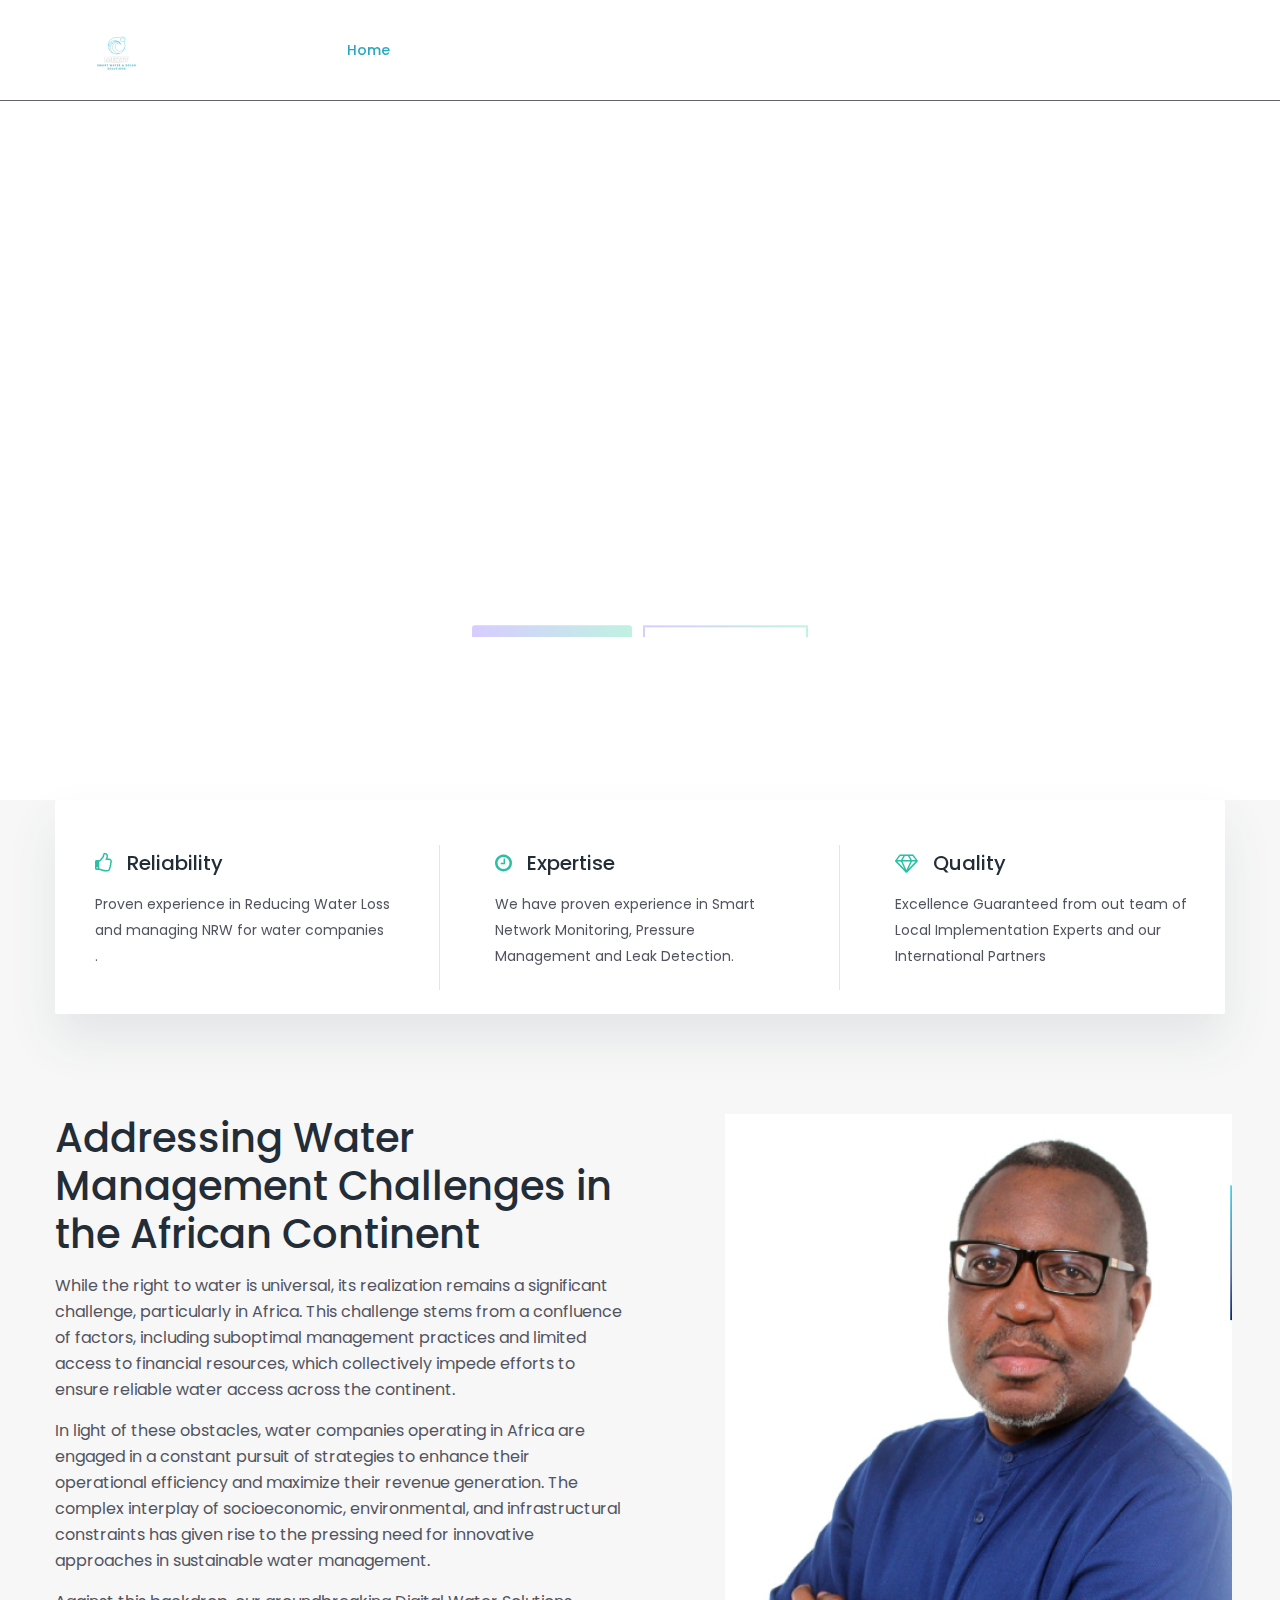
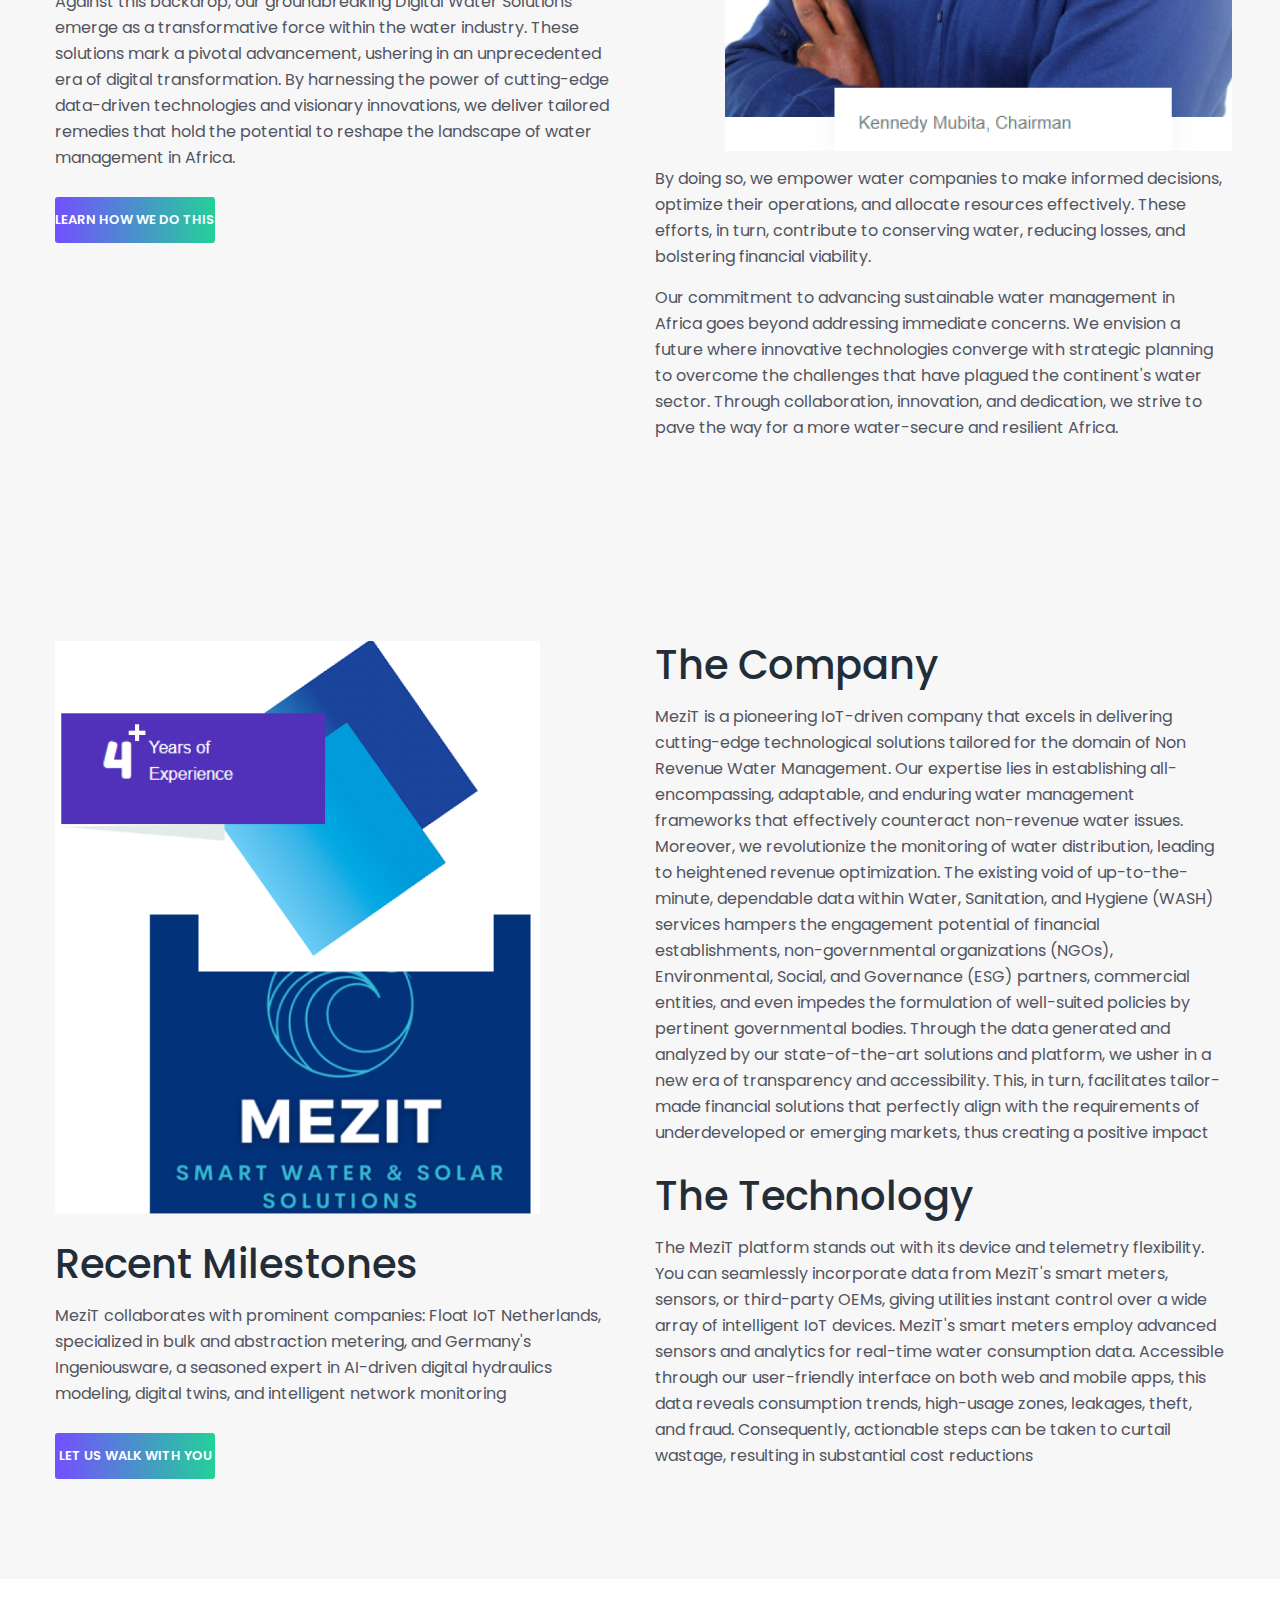
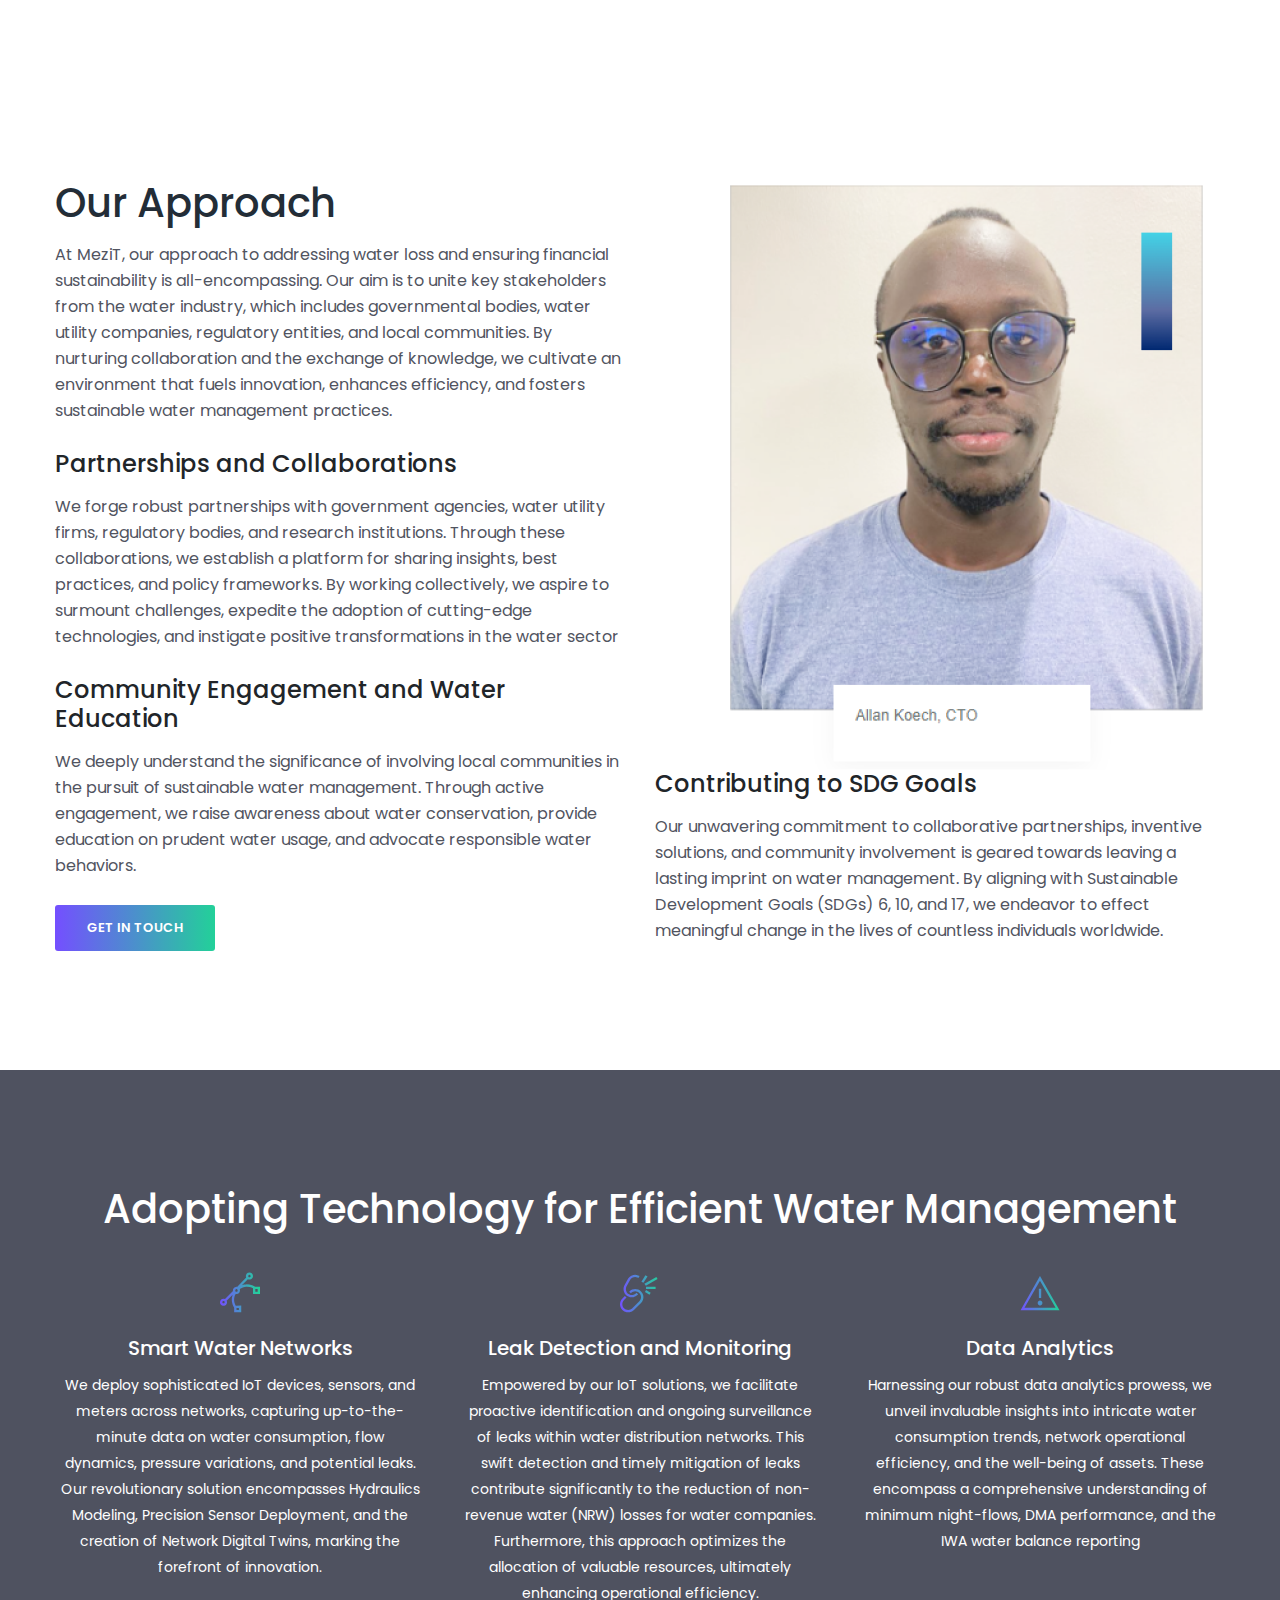
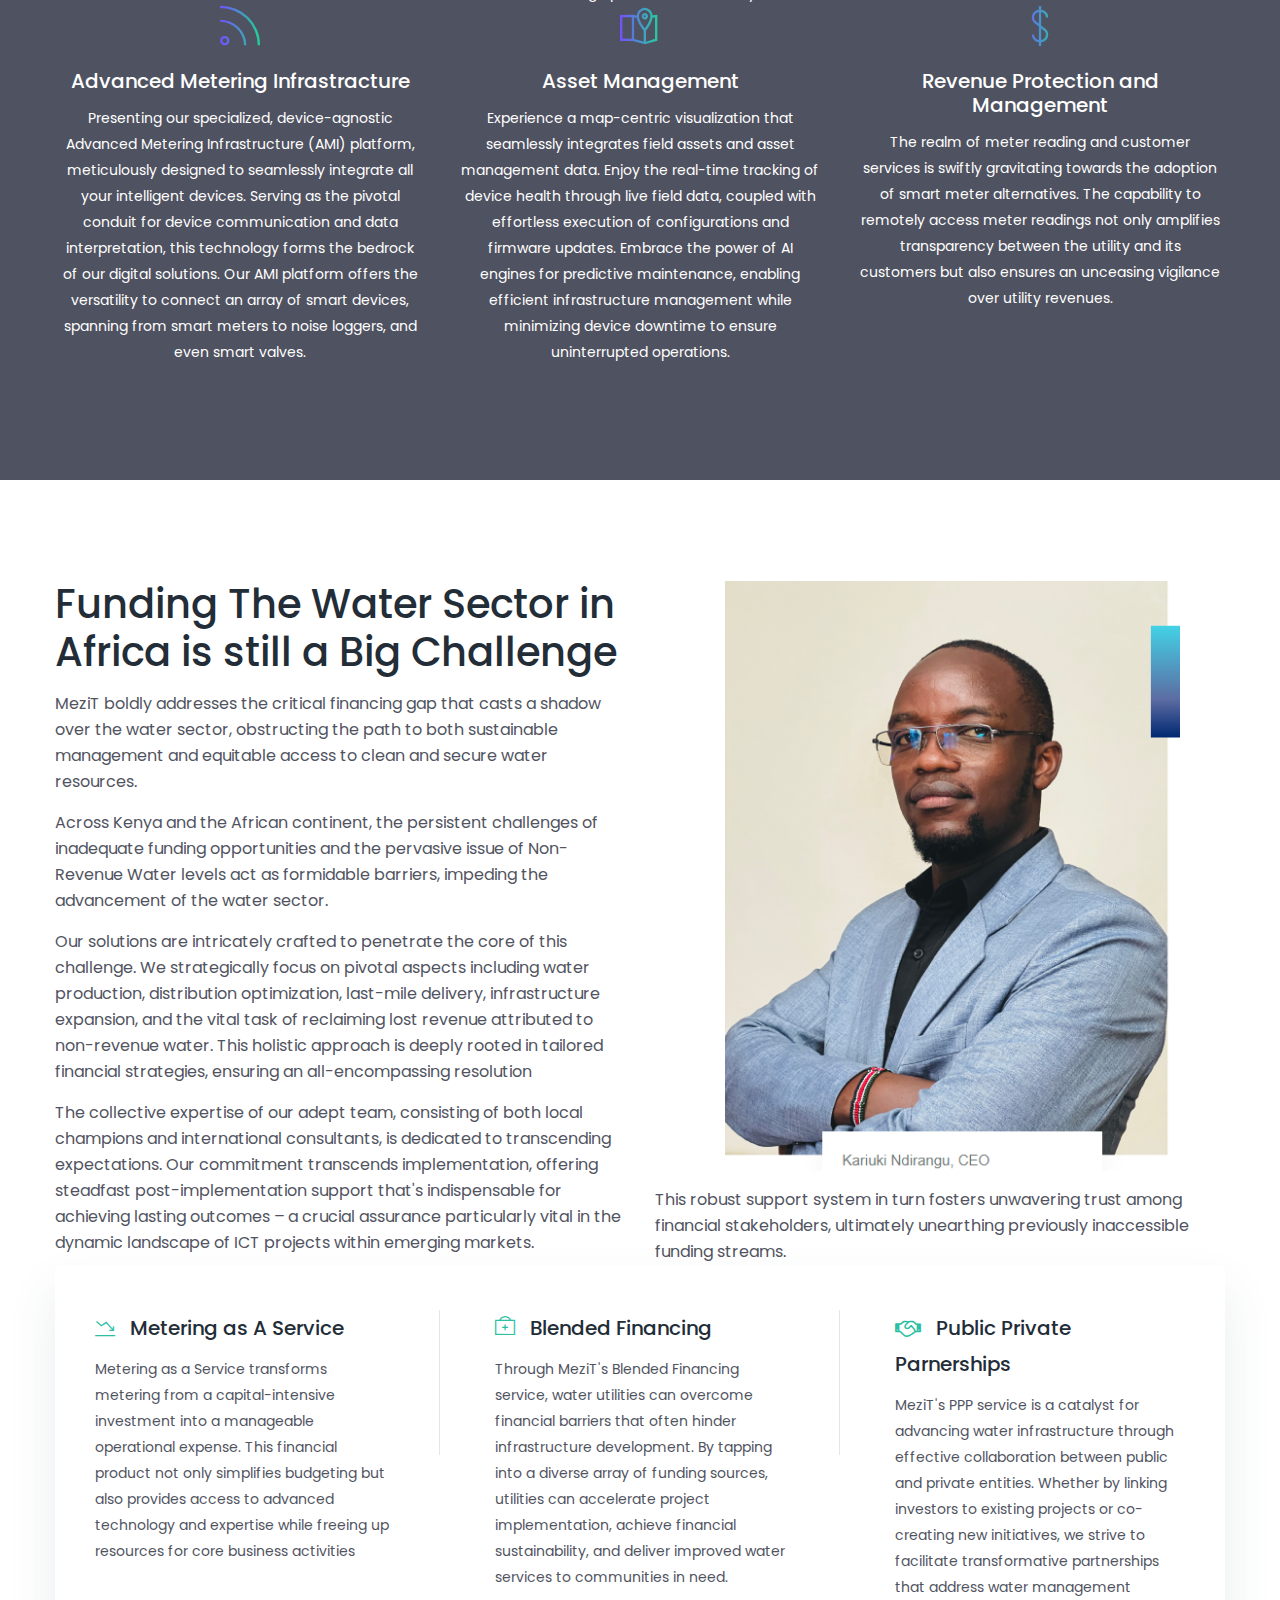
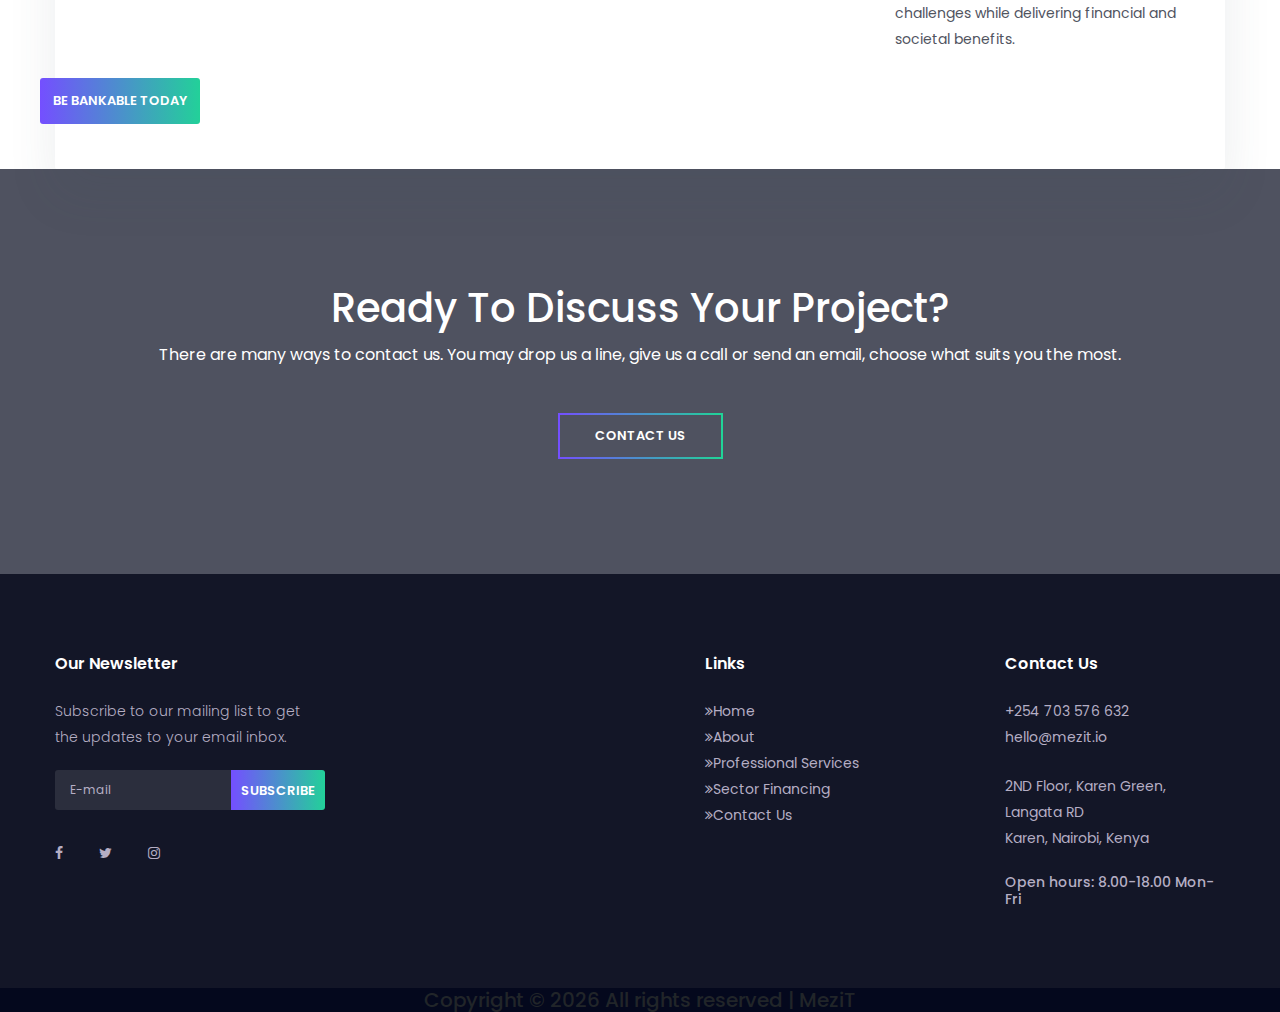
==== commit aef95801: "added ceo" ====
--- a/index.html
+++ b/index.html
@@ -545,7 +545,7 @@
                     </div>
                     <div class="col-lg-6">
                         <div class="d_feature_img">
-                            <img src="img/austin.PNG" alt="FINANCE">
+                            <img src="img/kariuki.png" alt="CEO">
                         </div>
                         <div class="main_title">
                             <p>
